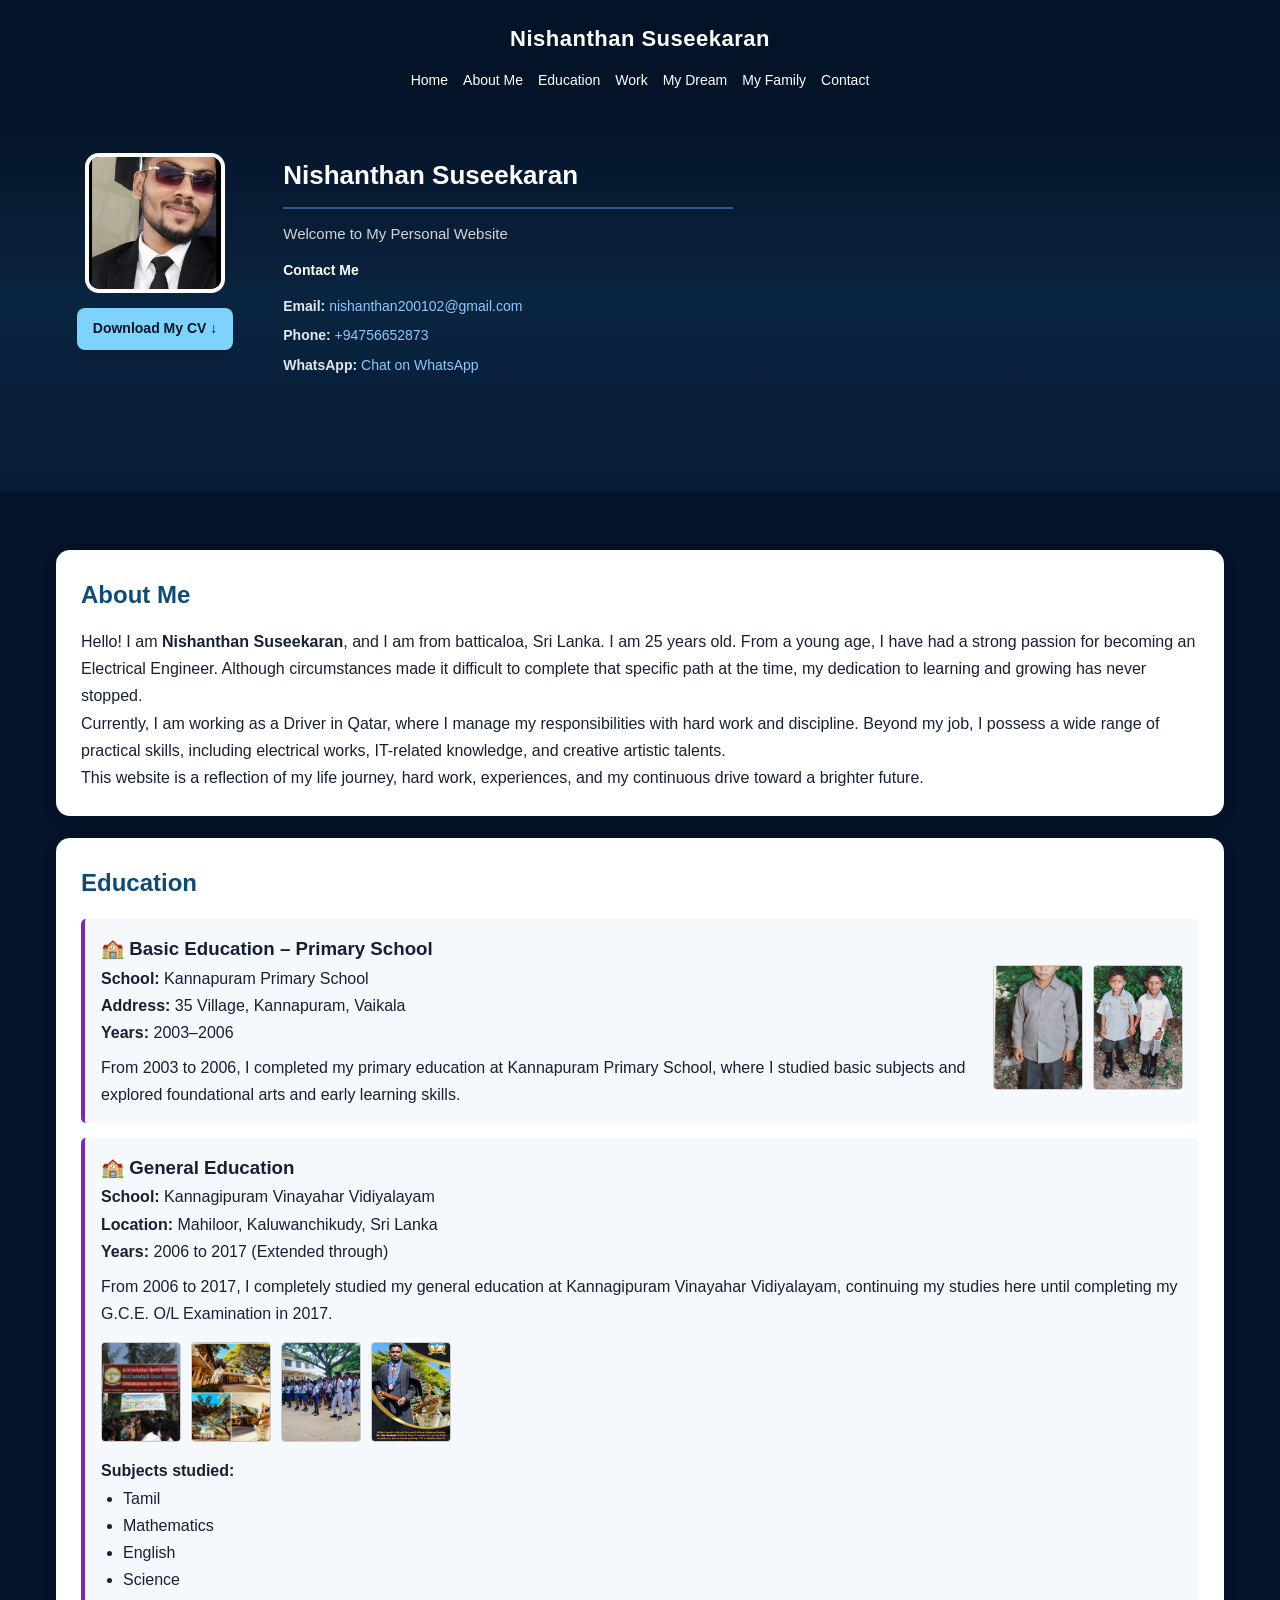
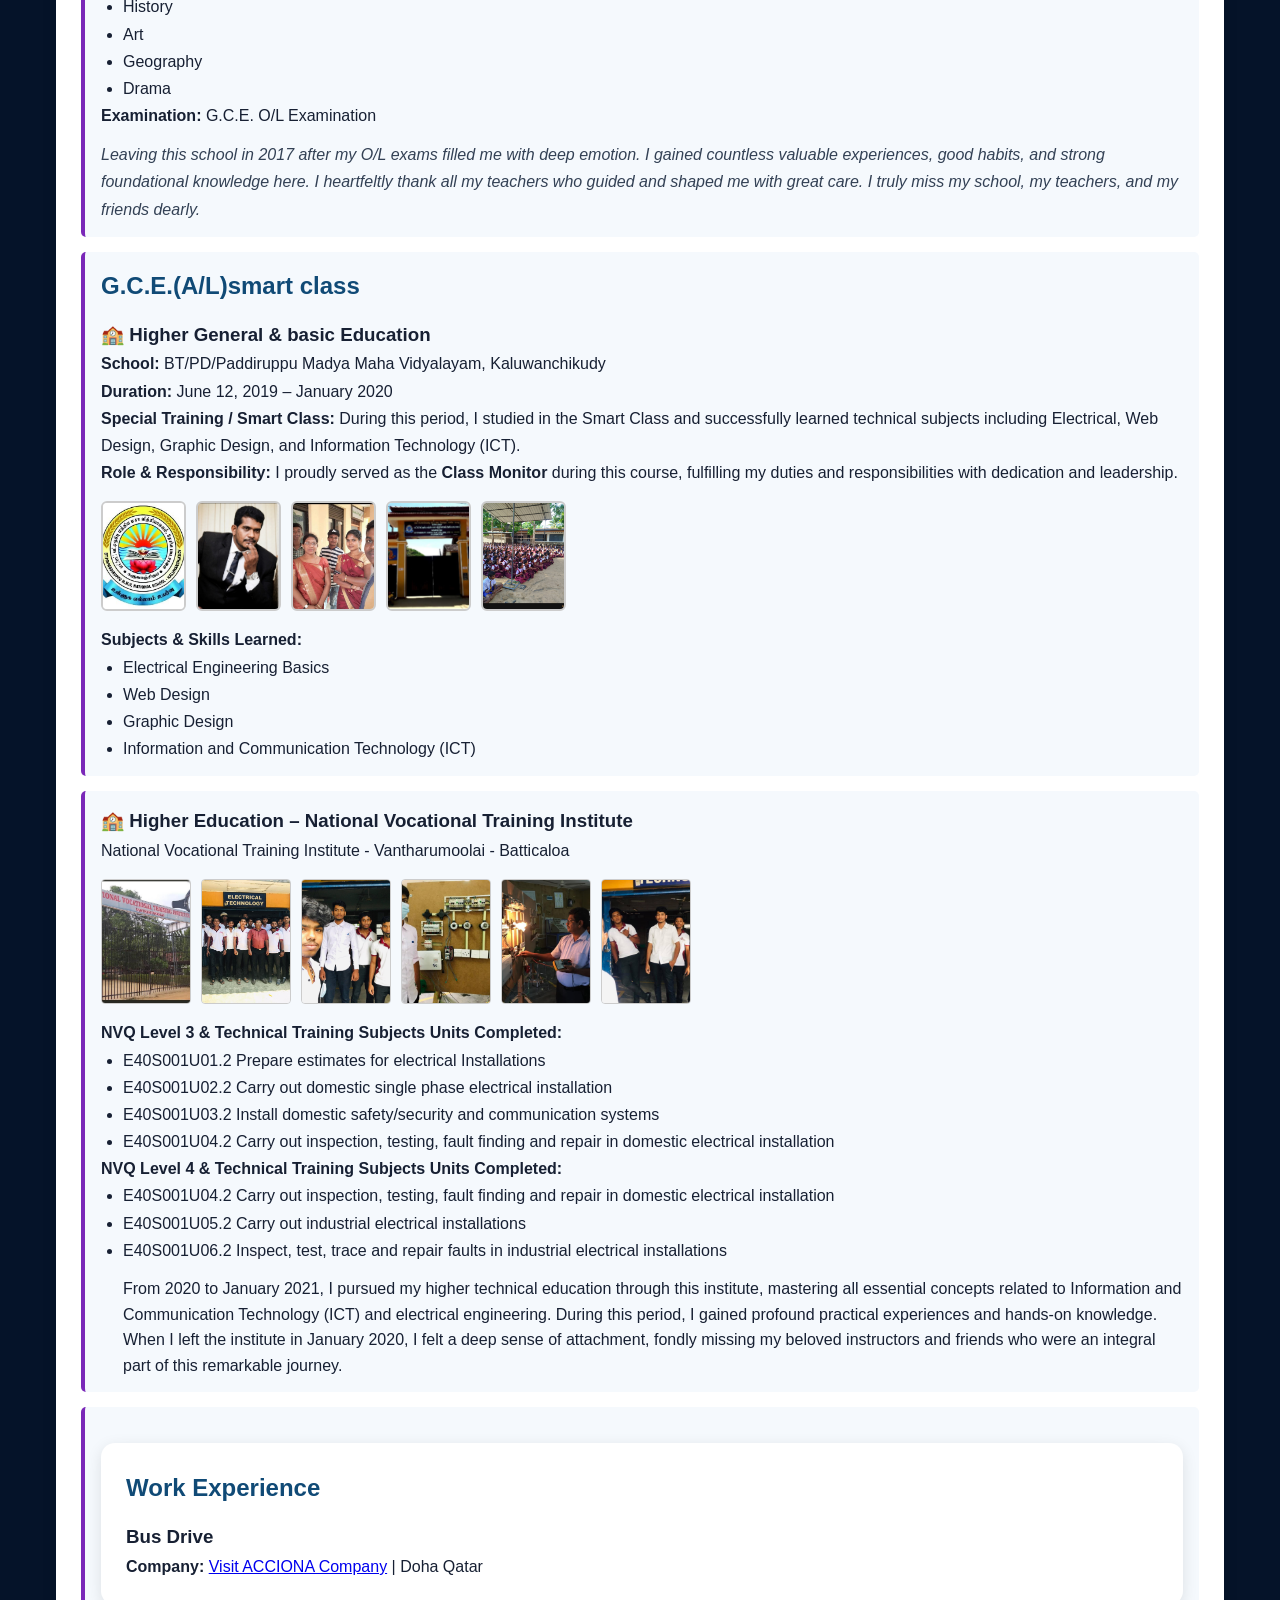
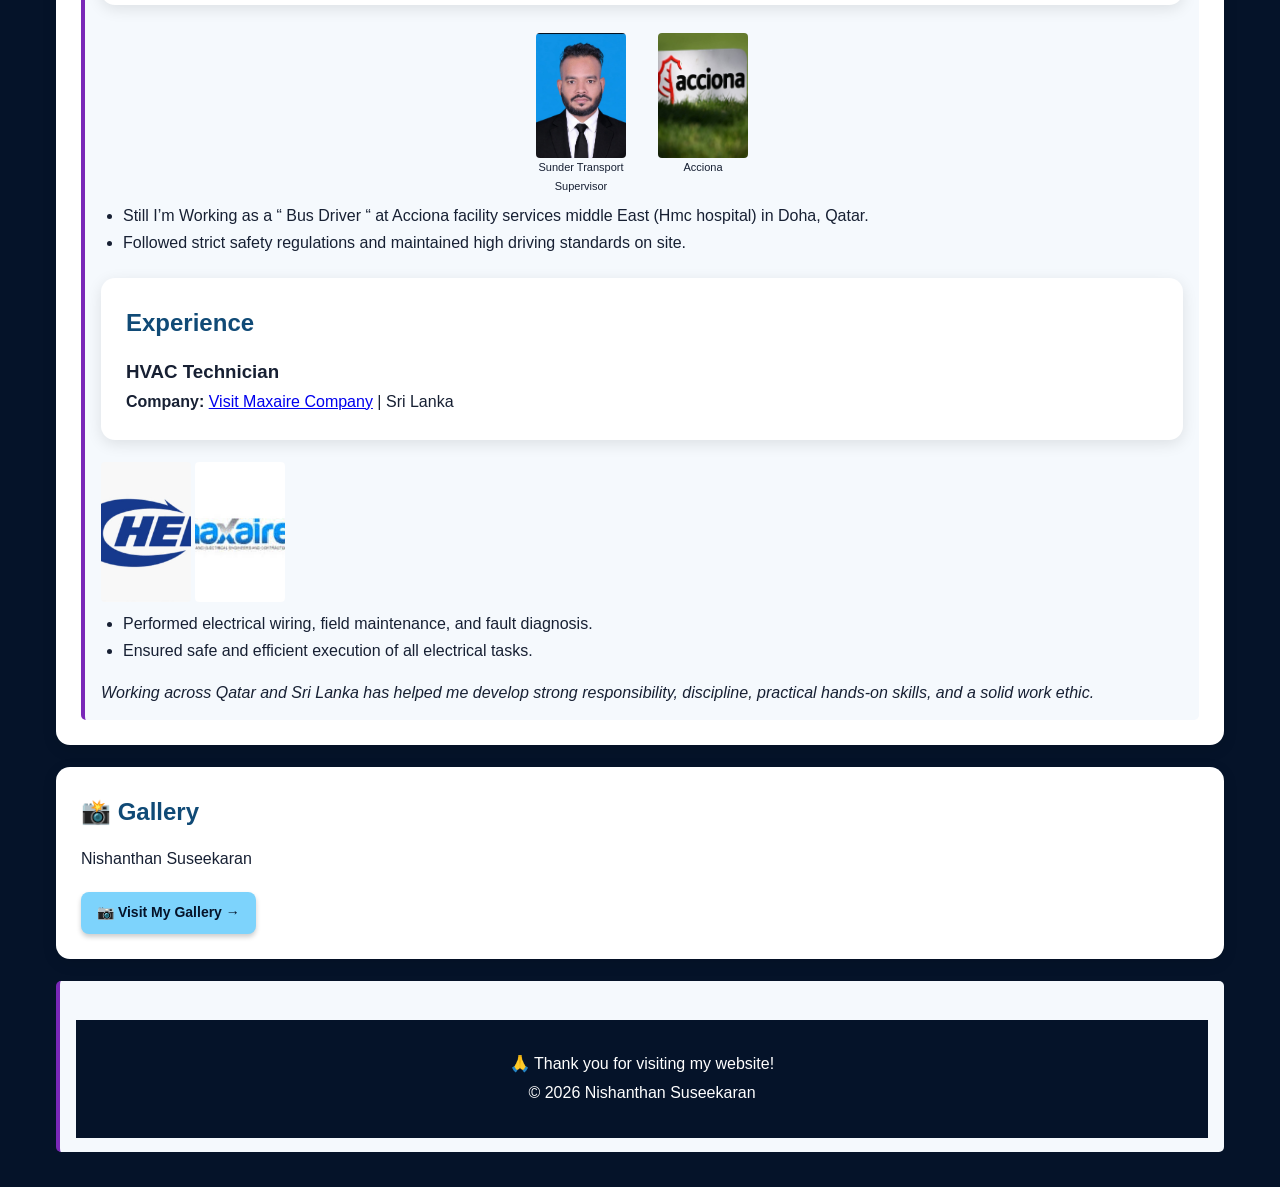
==== index.html @ a1d02b63 "Adjust image height for company photos Updated image dimensions for company photos." ====
<html lang="en">
<head>
<meta name="viewport" content="width=device-width, initial-scale=1.0">
<title>Nishanthan Suseekaran | Personal Website</title>
<meta name="description" content="Nishanthan Suseekaran's personal profile, education, work experience, family and life journey.">

<style>
*{margin:0;padding:0;box-sizing:border-box}
html{scroll-behavior:smooth}
body{font-family:Arial,sans-serif;background:#051329;color:#ffffff;line-height:1.7}

/* Header & Navigation */
header{background:#051329;color:white;padding:20px 5%;text-align:center}
.logo{font-size:22px;font-weight:bold;margin-bottom:12px;letter-spacing:0.5px}
nav{display:flex;flex-wrap:wrap;gap:15px;justify-content:center;margin-top:5px}
nav a{color:white;text-decoration:none;font-size:14px;font-weight:500}
nav a:hover{color:#8ddfff}

/* Hero Section with Dark Blue Gradient */
.hero{
  position:relative;
  background:linear-gradient(180deg, #051329 0%, #0a2540 50%, #071b35 100%);
  color:white;
  padding:40px 6%;
  display:flex;
  align-items:flex-start;
  gap:35px;
  flex-wrap:wrap;
  min-height:380px;
}

/* Left Side: Profile Photo with CV Button directly below it */
.hero-left-column {
  display: flex;
  flex-direction: column;
  align-items: center;
  gap: 15px;
  flex-shrink: 0;
}

.profile{
  width: 140px;
  height: 140px;
  object-fit:cover;
  object-position:center;
  border-radius:14px;
  border:4px solid white;
  background:#dceeff;
}

.button{
  display:inline-block;
  background:#7dd3fc;
  color:#051329;
  text-decoration:none;
  padding:9px 16px;
  border-radius:8px;
  font-weight:bold;
  font-size: 14px;
  box-shadow: 0 3px 5px rgba(0,0,0,0.2);
  text-align: center;
  width: 100%;
}
.button:hover {
  background:#38bdf8;
}

/* Right Side Content Area shifted more to the right */
.hero-right-content {
  flex: 1;
  min-width: 280px;
  display: flex;
  flex-direction: column;
  gap: 8px;
  padding-left: 15px;
}

.hero-right-content h2{
  font-size:clamp(20px, 3.2vw, 26px);
  font-weight: bold;
  color: #ffffff;
  margin-bottom: 2px;
}

.name-line {
  width: 100%;
  max-width: 450px;
  height: 2px;
  background-color: #31588c;
  margin-bottom: 4px;
}

.welcome-text {
  font-size: 15px;
  color: #d1d5db;
  margin-bottom: 2px;
}

.contact-section-title {
  font-size: 14px;
  font-weight: bold;
  color: #ffffff;
  margin-top: 2px;
  margin-bottom: 4px;
}

/* Contact Details */
.contact-mini{
  font-size: 14px;
  display: flex;
  flex-direction: column;
  gap: 6px;
  overflow-wrap: anywhere;
  color: #e2e8f0;
}

.contact-mini a{
  color: #93c5fd;
  text-decoration: none;
}
.contact-mini a:hover {
  text-decoration: underline;
}

/* Main Content & Sections */
main{max-width:1200px;margin:auto;padding:35px 16px}
section{background:#ffffff;color:#172033;padding:25px;margin:22px 0;border-radius:14px;box-shadow:0 4px 15px rgba(0,0,0,.1);scroll-margin-top:20px}
section h2{color:#104a76;margin-bottom:12px;font-size:24px}
.card{border-left:4px solid #7a28b8;padding:14px 16px;margin-top:15px;background:#f5f9fd;border-radius:5px}
.lovestory-link,.family-link{color:#075b91;font-weight:bold;overflow-wrap:anywhere}
ul{padding-left:22px}
footer{text-align:center;background:#051329;color:white;padding:30px 15px;margin-top:25px;line-height:1.8}

/* Mobile Responsive Adjustments */
@media(max-width:768px){
  header{padding:15px}
  nav{gap:10px;font-size:13px}
  .hero{
    padding:25px 15px;
    flex-direction: column;
    align-items: center;
    text-align: center;
  }
  .hero-right-content {
    padding-left: 0;
    width: 100%;
    align-items: center;
  }
  .name-line {
    max-width: 100%;
  }
}
</style>
</head>

<body>

<header>
  <div class="logo">Nishanthan Suseekaran</div>
  <nav>
    <a href="#home">Home</a>
    <a href="#about">About Me</a>
    <a href="#education">Education</a>
    <a href="#work">Work</a>
    <a href="#lovestory">My Dream</a>
    <a href="#family">My Family</a>
    <a href="#contact">Contact</a>
  </nav>
</header>

<div class="hero" id="home">

  <!-- Left Side: Profile Photo with Download CV Button right below it -->
  <div class="hero-left-column">
    <img class="profile"
         src="IMG-20261016-WA0009.jpg"
         alt="Nishanthan Suseekaran profile photo"
         onerror="this.alt='Profile photo file not found'">
    <a class="button" href="CV_Nishan.pdf" download>Download My CV ↓</a>
  </div>

  <!-- Right Side: Name, Line, Welcome, and Contact Details shifted right -->
  <div class="hero-right-content">
    <h2>Nishanthan Suseekaran</h2>
    <div class="name-line"></div>
    <div class="welcome-text">Welcome to My Personal Website</div>
    <div class="contact-section-title">Contact Me</div>

    <div class="contact-mini">
      <div><strong>Email:</strong> <a href="mailto:nishanthan200102@gmail.com">nishanthan200102@gmail.com</a></div>
      <div><strong>Phone:</strong> <a href="tel:+94756652873">+94756652873</a></div>
      <div><strong>WhatsApp:</strong> <a href="https://wa.me/+94756652873" target="_blank">Chat on WhatsApp</a></div>
    </div>
  </div>
</div>

<main>
<section id="about">
  <h2>About Me</h2>
  <p>Hello! I am <strong>Nishanthan Suseekaran</strong>, and I am from batticaloa, Sri Lanka. I am 25 years old. From a young age, I have had a strong passion for becoming an Electrical Engineer. Although circumstances made it difficult to complete that specific path at the time, my dedication to learning and growing has never stopped.</p>
  <p>Currently, I am working as a Driver in Qatar, where I manage my responsibilities with hard work and discipline. Beyond my job, I possess a wide range of practical skills, including electrical works, IT-related knowledge, and creative artistic talents.</p>
  <p>This website is a reflection of my life journey, hard work, experiences, and my continuous drive toward a brighter future.</p>
</section>

<section id="education">
  <h2>Education</h2>
  <div class="card">
    <h3>🏫 Basic Education – Primary School</h3>
    
    <div style="display: flex; align-items: flex-start; justify-content: space-between; gap: 20px; flex-wrap: wrap;">
      <!-- School Details -->
      <div style="flex: 1; min-width: 220px;">
        <p><strong>School:</strong> Kannapuram Primary School</p>
        <p><strong>Address:</strong> 35 Village, Kannapuram, Vaikala</p>
        <p><strong>Years:</strong> 2003–2006</p>
        <p style="margin-top: 8px;">From 2003 to 2006, I completed my primary education at Kannapuram Primary School, where I studied basic subjects and explored foundational arts and early learning skills.</p>
      </div>
      
      <!-- A4 Size / Portrait Photos Section (2 Photos) -->
      <div style="display: flex; gap: 10px; flex-shrink: 0; align-items: center;">
        <img src="IMG-20261017-WA0009.jpg" alt="Primary School Document/Photo 1" onclick="openModal(this.src)" style="width: 90px; height: 125px; object-fit: cover; border-radius: 4px; border: 1px solid #ccc; cursor: pointer;" onerror="this.style.display='none'">
        <img src="IMG-20261017-WA0010.jpg" alt="Primary School Document/Photo 2" onclick="openModal(this.src)" style="width: 90px; height: 125px; object-fit: cover; border-radius: 4px; border: 1px solid #ccc; cursor: pointer;" onerror="this.style.display='none'">
      </div>
    </div>
  </div>
 

  <div class="card">
    <h3>🏫 General Education</h3>
    <p><strong>School:</strong> Kannagipuram Vinayahar Vidiyalayam</p>
    <p><strong>Location:</strong> Mahiloor, Kaluwanchikudy, Sri Lanka</p>
    <p><strong>Years:</strong> 2006 to 2017 (Extended through)</p>
    <p style="margin-top: 8px;">From 2006 to 2017, I completely studied my general education at Kannagipuram Vinayahar Vidiyalayam, continuing my studies here until completing my G.C.E. O/L Examination in 2017.</p>

    <div style="display: flex; gap: 10px; margin: 15px 0; justify-content: start; flex-wrap: wrap;">
      <img src="IMG-20261017-WA0011.jpg" alt="Photo 1" onclick="openModal(this.src)" style="width: 80px; height: 100px; object-fit: cover; border-radius: 4px; border: 1px solid #ccc; cursor: pointer;" onerror="this.style.display='none'">
      <img src="IMG_20261017_235356.jpg" alt="Photo 2" onclick="openModal(this.src)" style="width: 80px; height: 100px; object-fit: cover; border-radius: 4px; border: 1px solid #ccc; cursor: pointer;" onerror="this.style.display='none'">
      <img src="IMG-20261017-WA0014.jpg" alt="Photo 3" onclick="openModal(this.src)" style="width: 80px; height: 100px; object-fit: cover; border-radius: 4px; border: 1px solid #ccc; cursor: pointer;" onerror="this.style.display='none'">
      <img src="IMG-20261017-WA0016.jpg" alt="Photo 4" onclick="openModal(this.src)" style="width: 80px; height: 100px; object-fit: cover; border-radius: 4px; border: 1px solid #ccc; cursor: pointer;" onerror="this.style.display='none'">
    </div>

    <div id="imgModal" onclick="closeModal()" style="display: none; position: fixed; z-index: 9999; top: 0; left: 0; width: 100%; height: 100%; background-color: rgba(0,0,0,0.8); justify-content: center; align-items: center; cursor: pointer;">
      <img id="modalImage" style="max-width: 90%; max-height: 90%; border-radius: 8px;">
    </div>

    <script>
    function openModal(src) {
        document.getElementById('modalImage').src = src;
        document.getElementById('imgModal').style.display = 'flex';
    }
    function closeModal() {
        document.getElementById('imgModal').style.display = 'none';
    }
    </script>

    <p><strong>Subjects studied:</strong></p>
    <ul>
      <li>Tamil</li>
      <li>Mathematics</li>
      <li>English</li>
      <li>Science</li>
      <li>History</li>
      <li>Art</li>
      <li>Geography</li>
      <li>Drama</li>
    </ul>
    <p><strong>Examination:</strong> G.C.E. O/L Examination</p>

    <p style="margin-top: 12px; font-style: italic; color: #334155;">
      Leaving this school in 2017 after my O/L exams filled me with deep emotion. I gained countless valuable experiences, good habits, and strong foundational knowledge here. I heartfeltly thank all my teachers who guided and shaped me with great care. I truly miss my school, my teachers, and my friends dearly.
    </p>
  </div>
</div>
  
 
    <div class="card">   
    <h2>G.C.E.(A/L)smart class </h4>
    <h3>🏫 Higher General & basic Education</h3>
    <p><strong> School:</strong> BT/PD/Paddiruppu Madya Maha Vidyalayam, Kaluwanchikudy</p>
    <p><strong>Duration:</strong> June 12, 2019 – January 2020</p>
    <p><strong>Special Training / Smart Class:</strong> During this period, I studied in the Smart Class and successfully learned technical subjects including Electrical, Web Design, Graphic Design, and Information Technology (ICT).</p>
    
    <!-- Class Monitor Role -->
    <p><strong>Role & Responsibility:</strong> I proudly served as the <strong>Class Monitor</strong> during this course, fulfilling my duties and responsibilities with dedication and leadership.</p>

    <!-- Passport Size Photos Section -->
    <div style="display: flex; gap: 10px; margin: 15px 0; justify-content: start; flex-wrap: wrap;">
      <img src="IMG-20261018-WA0000.jpg" alt="Passport Photo 1" onclick="openModal(this.src)" style="width: 85px; height: 110px; object-fit: cover; border-radius: 6px; border: 2px solid #ccc; cursor: pointer;" onerror="this.style.display='none'">
      <img src="IMG-20261018-WA0014.jpg" alt="Passport Photo 2" onclick="openModal(this.src)" style="width: 85px; height: 110px; object-fit: cover; border-radius: 6px; border: 2px solid #ccc; cursor: pointer;" onerror="this.style.display='none'">
      <img src="IMG-20261018-WA0013.jpg" alt="Passport Photo 3" onclick="openModal(this.src)" style="width: 85px; height: 110px; object-fit: cover; border-radius: 6px; border: 2px solid #ccc; cursor: pointer;" onerror="this.style.display='none'">
      <img src="IMG-20261018-WA0003.jpg" alt="Passport Photo 4" onclick="openModal(this.src)" style="width: 85px; height: 110px; object-fit: cover; border-radius: 6px; border: 2px solid #ccc; cursor: pointer;" onerror="this.style.display='none'">
      <img src="IMG-20261018-WA0015.jpg" alt="Passport Photo 5" onclick="openModal(this.src)" style="width: 85px; height: 110px; object-fit: cover; border-radius: 6px; border: 2px solid #ccc; cursor: pointer;" onerror="this.style.display='none'">
    </div>

    <p><strong>Subjects & Skills Learned:</strong></p>
    <ul>
      <li>Electrical Engineering Basics</li>
      <li>Web Design</li>
      <li>Graphic Design</li>
      <li>Information and Communication Technology (ICT)</li>
    </ul>
  </div>

    
  <div class="card">
    <h3>🏫 Higher Education – National Vocational Training Institute</h3>
    <p>National Vocational Training Institute - Vantharumoolai - Batticaloa</p>

    <!-- 5 to 6 A4 Size / Portrait Photos Section for Training Center -->
    <div style="display: flex; gap: 10px; margin: 15px 0; justify-content: start; flex-wrap: wrap;">
      <img src="IMG-20261018-WA0016.jpg" alt="Technical Training Photo 1" onclick="openModal(this.src)" style="width: 90px; height: 125px; object-fit: cover; border-radius: 4px; border: 1px solid #ccc; cursor: pointer;" onerror="this.style.display='none'">
      <img src="IMG-20261018-WA0002.jpg" alt="Technical Training Photo 2" onclick="openModal(this.src)" style="width: 90px; height: 125px; object-fit: cover; border-radius: 4px; border: 1px solid #ccc; cursor: pointer;" onerror="this.style.display='none'">
      <img src="IMG-20261018-WA0004.jpg" alt="Technical Training Photo 3" onclick="openModal(this.src)" style="width: 90px; height: 125px; object-fit: cover; border-radius: 4px; border: 1px solid #ccc; cursor: pointer;" onerror="this.style.display='none'">
      <img src="IMG-20261018-WA0012.jpg" alt="Technical Training Photo 4" onclick="openModal(this.src)" style="width: 90px; height: 125px; object-fit: cover; border-radius: 4px; border: 1px solid #ccc; cursor: pointer;" onerror="this.style.display='none'">
      <img src="IMG-20261018-WA0008.jpg" alt="Technical Training Photo 5" onclick="openModal(this.src)" style="width: 90px; height: 125px; object-fit: cover; border-radius: 4px; border: 1px solid #ccc; cursor: pointer;" onerror="this.style.display='none'">
      <img src="IMG-20261018-WA0005.jpg" alt="Technical Training Photo 6" onclick="openModal(this.src)" style="width: 90px; height: 125px; object-fit: cover; border-radius: 4px; border: 1px solid #ccc; cursor: pointer;" onerror="this.style.display='none'">
    </div>

    <p><strong>NVQ Level 3 & Technical Training Subjects Units Completed:</strong></p>
    <ul>
      <li>E40S001U01.2	 Prepare estimates for electrical Installations</li>
      <li>E40S001U02.2	 Carry out domestic single phase electrical installation</li>
      <li>E40S001U03.2	  Install domestic safety/security and communication systems</li>
      <li>E40S001U04.2	  Carry out inspection, testing, fault finding and repair in domestic electrical installation</li>
    </ul>
    
    <p><strong>NVQ Level 4 & Technical Training Subjects Units Completed:</strong></p>
    <ul>
      <li>E40S001U04.2	  Carry out inspection, testing, fault finding and repair in domestic electrical installation</li>
      <li>E40S001U05.2	 Carry out industrial electrical installations</li>
      <li>E40S001U06.2	 Inspect, test, trace and repair faults in industrial electrical installations</li>
        
    <p style="margin-top: 12px; line-height: 1.6;">
      From 2020 to January 2021, I pursued my higher technical education through this institute, mastering all essential concepts related to Information and Communication Technology (ICT) and electrical engineering. During this period, I gained profound practical experiences and hands-on knowledge. When I left the institute in January 2020, I felt a deep sense of attachment, fondly missing my beloved instructors and friends who were an integral part of this remarkable journey.
    </p>
  </div>
  
  <div class="card">
    <div class="job-item">
      <div class="job-header">
        <div>
          
     <section id="work">
    <h2>Work Experience</h2>
          <h3>Bus Drive</h3>
          <p class="company">
            <strong>Company:</strong> 
            <a href="acciona-details.html" target="_blank">Visit ACCIONA Company</a> 
            | <span class="location"> Doha Qatar</span>
          </p>
        </div>
        
         
<div class="company-photos">
 
<div class="company-photos"
     style="display:flex; flex-wrap:wrap; justify-content:center; gap:12px;">

  <div class="company-photo-card"
       style="width:110px; padding:6px; text-align:center;">

    <img src="IMG-20261018-WA0017.jpg"
         alt="Transport supervisor"
         style="width:90px; height:125px; object-fit:cover; border-radius:4px;">

    <div class="people-count"></div>
    <p style="font-size:11px;">  Sunder Transport Supervisor</p>
  </div>

  <div class="company-photo-card"
       style="width:110px; padding:6px; text-align:center;">

    <img src="IMG-20261018-WA0018.jpg"
         alt="Acciona"
         style="width:90px; height:125px; object-fit:cover; border-radius:4px;">

    <div class="people-count"></div>
    <p style="font-size:11px;">Acciona</p>
  </div>

</div>



      <ul>
        <li>Still I’m Working as a “ Bus Driver “ at Acciona facility services middle East (Hmc hospital) in Doha, Qatar.</li>            
        <li>Followed strict safety regulations and maintained high driving standards on site.</li>
      </ul>
    </div>


    <div class="job-item">
      <div class="job-header">
        <div>
          
          <section id="work">
         <h2>Experience</h2>
          <h3>HVAC Technician</h3>
          <p class="company">
            <strong>Company:</strong> 
            <a href="Maxaire-details.html" target="_blank">Visit Maxaire Company</a> 
            | <span class="location">Sri Lanka</span>
          </p>
        </div>
        
        <div class="company-photos">
          <div class="photo-card">
          <img src="images (1).jpeg" style="width: 90px; height: 140px; object-fit: cover; border-radius: 4px;">
          <img src="images.jpeg" alt="Maxaire" style="width: 90px; height: 140px; object-fit: cover; border-radius: 4px;">
        </div>
      </div>

      <ul>
        <li>Performed electrical wiring, field maintenance, and fault diagnosis.</li>
        <li>Ensured safe and efficient execution of all electrical tasks.</li>
      </ul>
    </div>

    <div class="summary-box" style="margin-top: 15px;">
      <p><em>Working across Qatar and Sri Lanka has helped me develop strong responsibility, discipline, practical hands-on skills, and a solid work ethic.</em></p>
    </div>
  </div>
     </section>
  

     <!-- My Personal Gallery -->
<section id="gallery">
  <h2>📸 Gallery</h2>

  <p>
    Nishanthan Suseekaran 
  </p>

  <div style="margin-top:20px;">
    <a class="button"
       href="gallery.html"
       style="display:inline-block;width:auto;">
      📷 Visit    
     My Gallery →
    </a>
  </div>
</section>
      

  <div class="card">
  <footer id="contact">
  <p>🙏 Thank you for visiting my website!</p>
  <p>© 2026 Nishanthan Suseekaran</>
</footer>

</body>
</html>
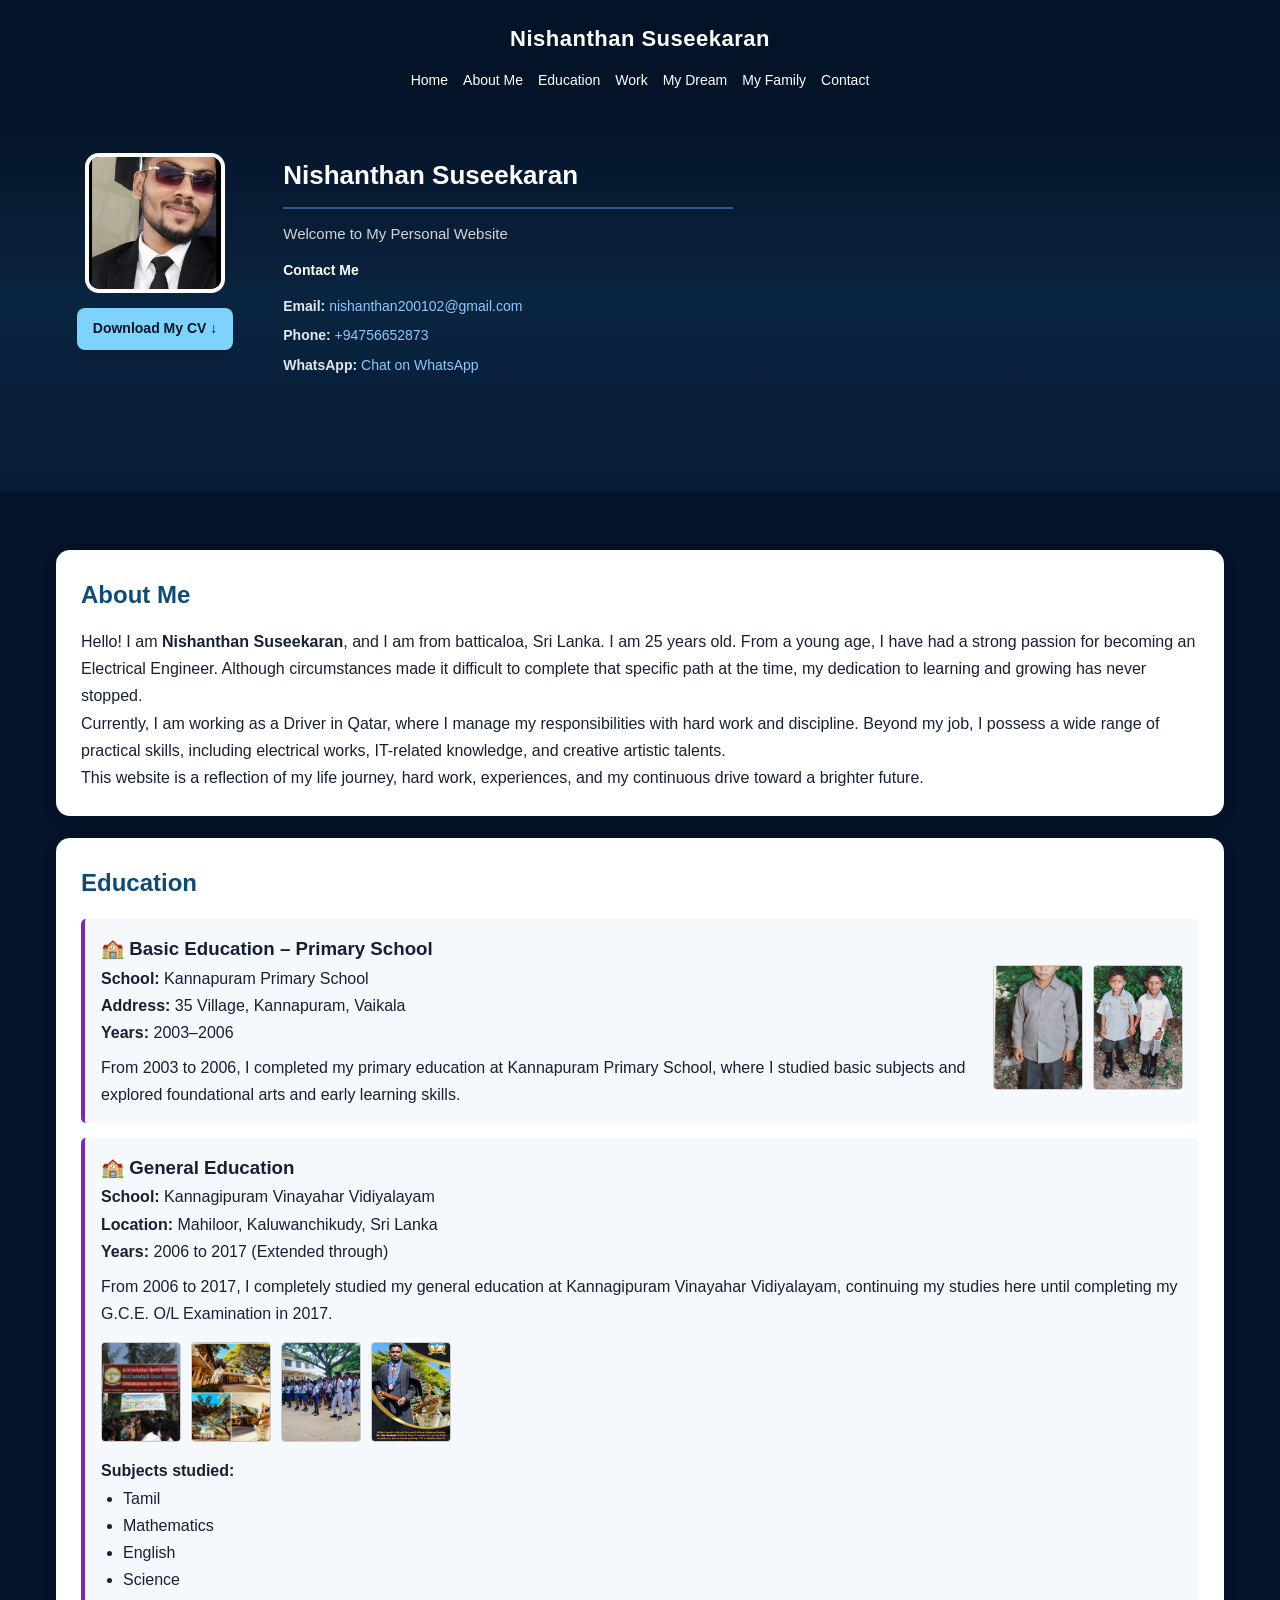
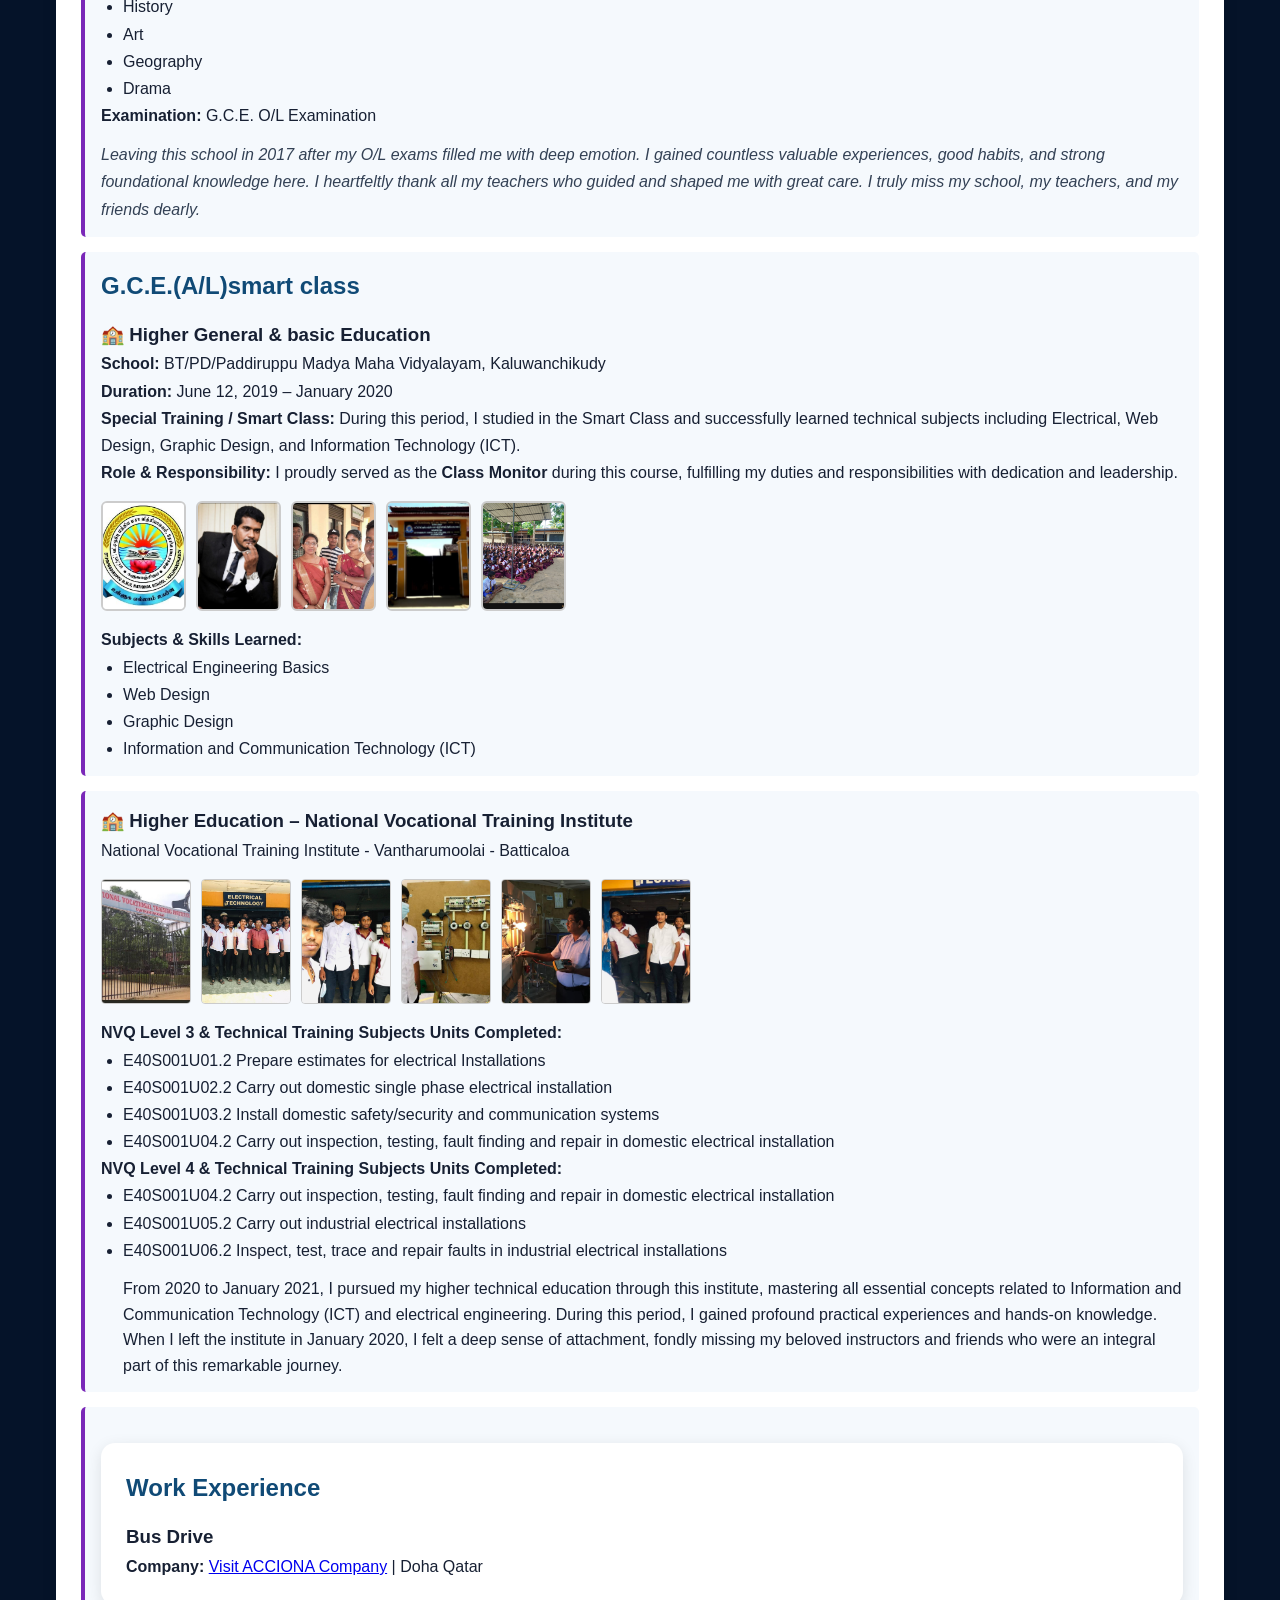
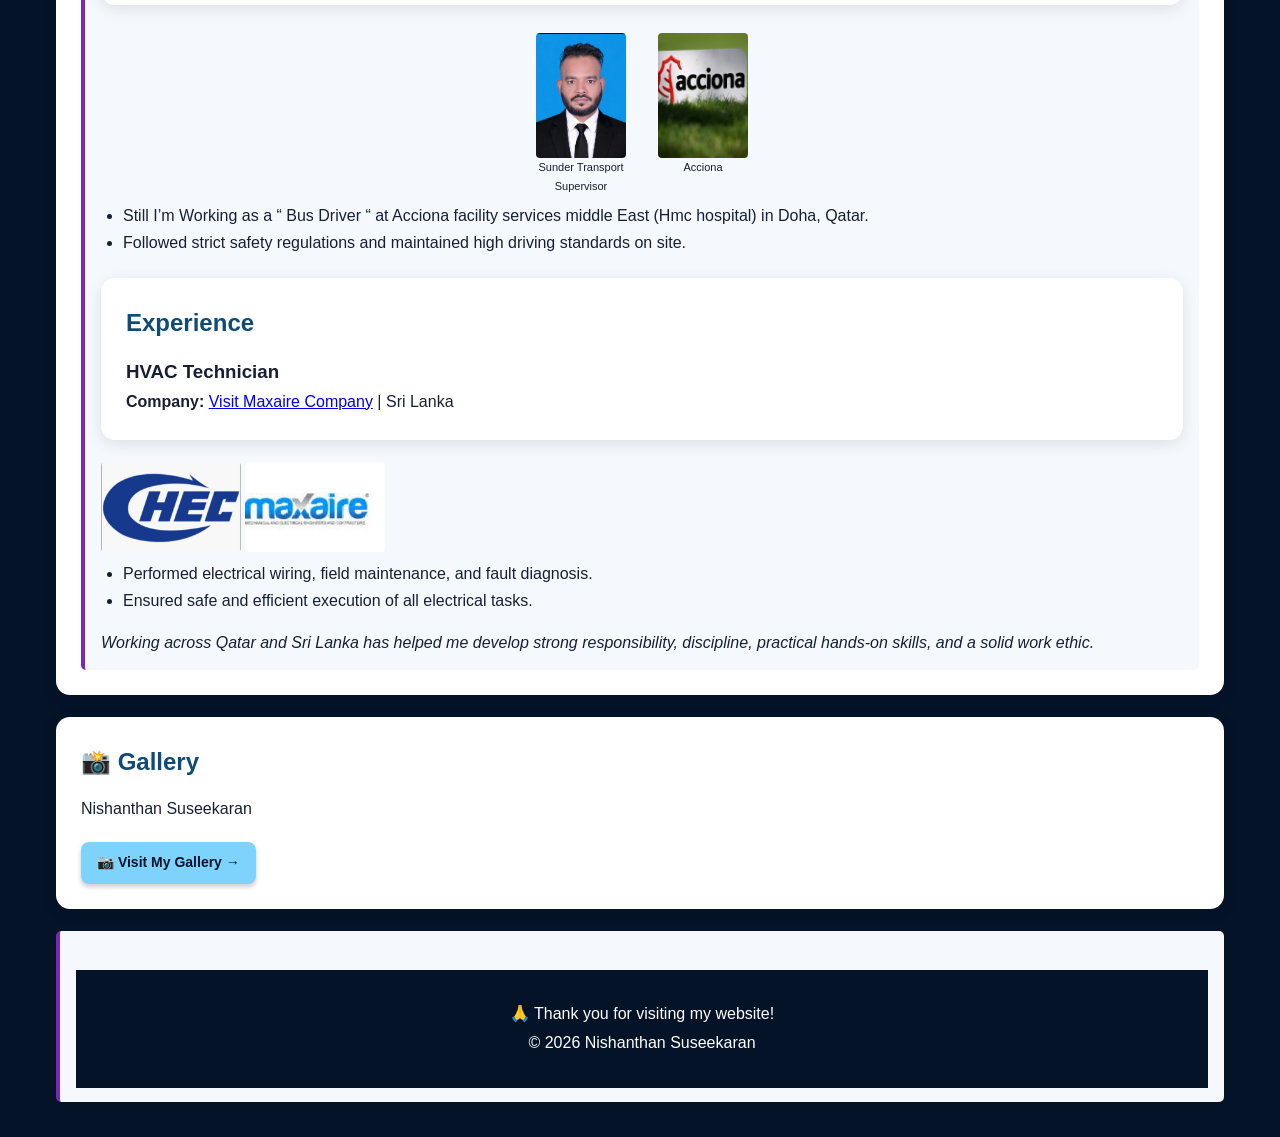
==== commit c5950033: "Update index.html" ====
--- a/index.html
+++ b/index.html
@@ -405,8 +405,8 @@
         
         <div class="company-photos">
           <div class="photo-card">
-          <img src="images (1).jpeg" style="width: 90px; height: 140px; object-fit: cover; border-radius: 4px;">
-          <img src="images.jpeg" alt="Maxaire" style="width: 90px; height: 140px; object-fit: cover; border-radius: 4px;">
+          <img src="images (1).jpeg" style="width: 140px; height: 90px; object-fit: cover; border-radius: 4px;">
+          <img src="images.jpeg" alt="Maxaire" style="width: 140px; height: 90px; object-fit: cover; border-radius: 4px;">
         </div>
       </div>
 
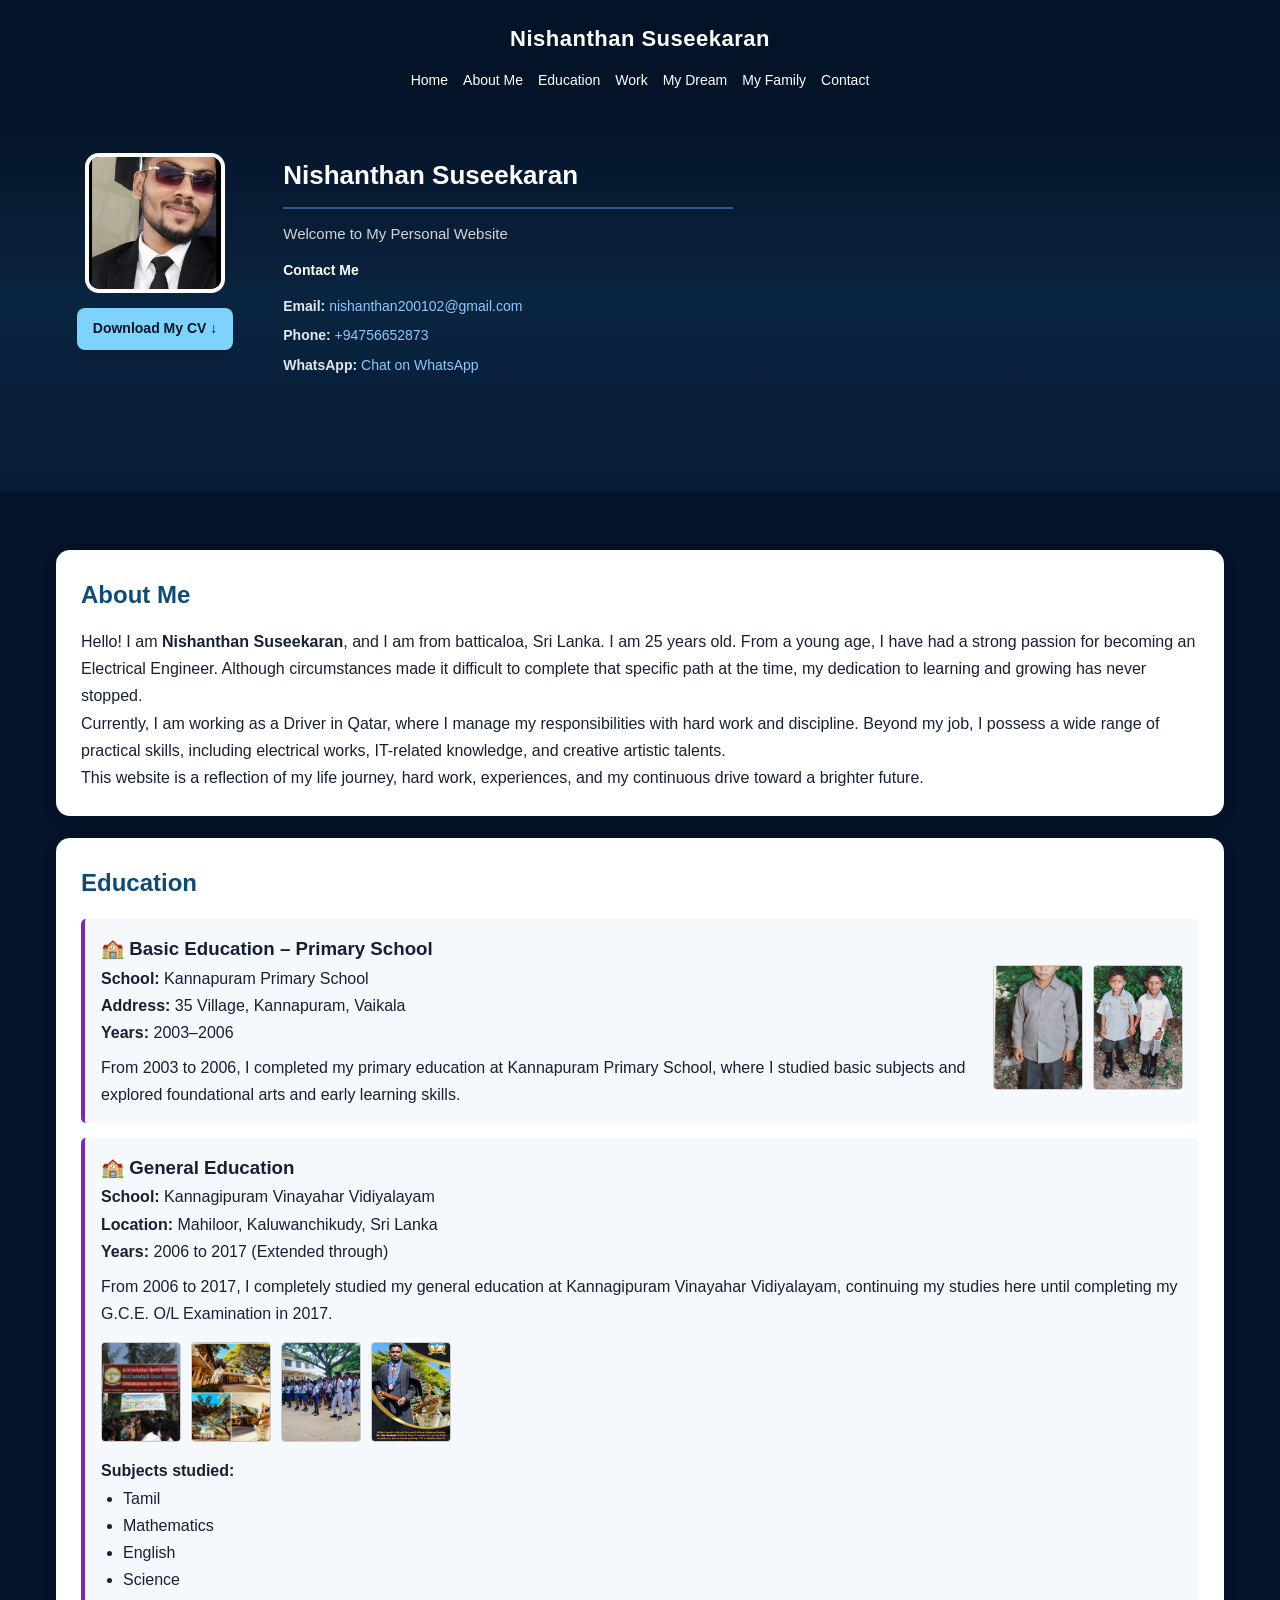
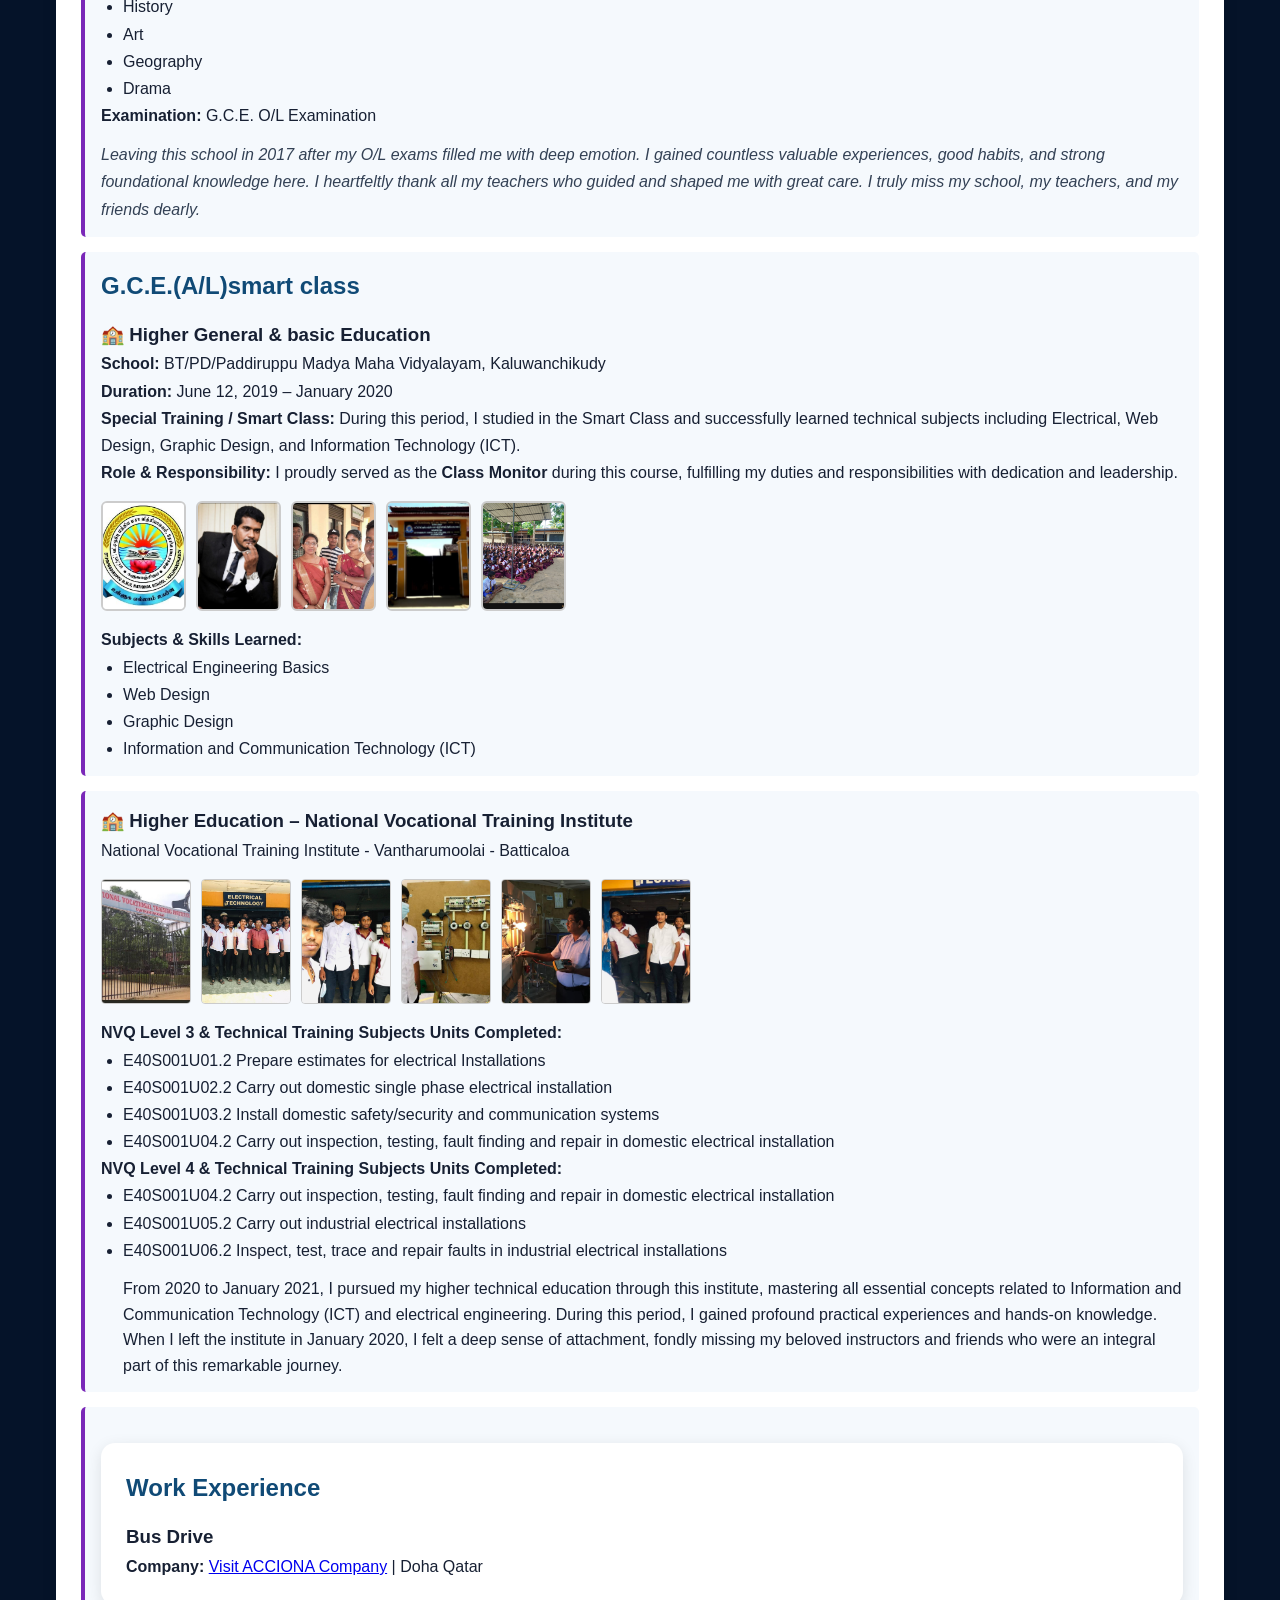
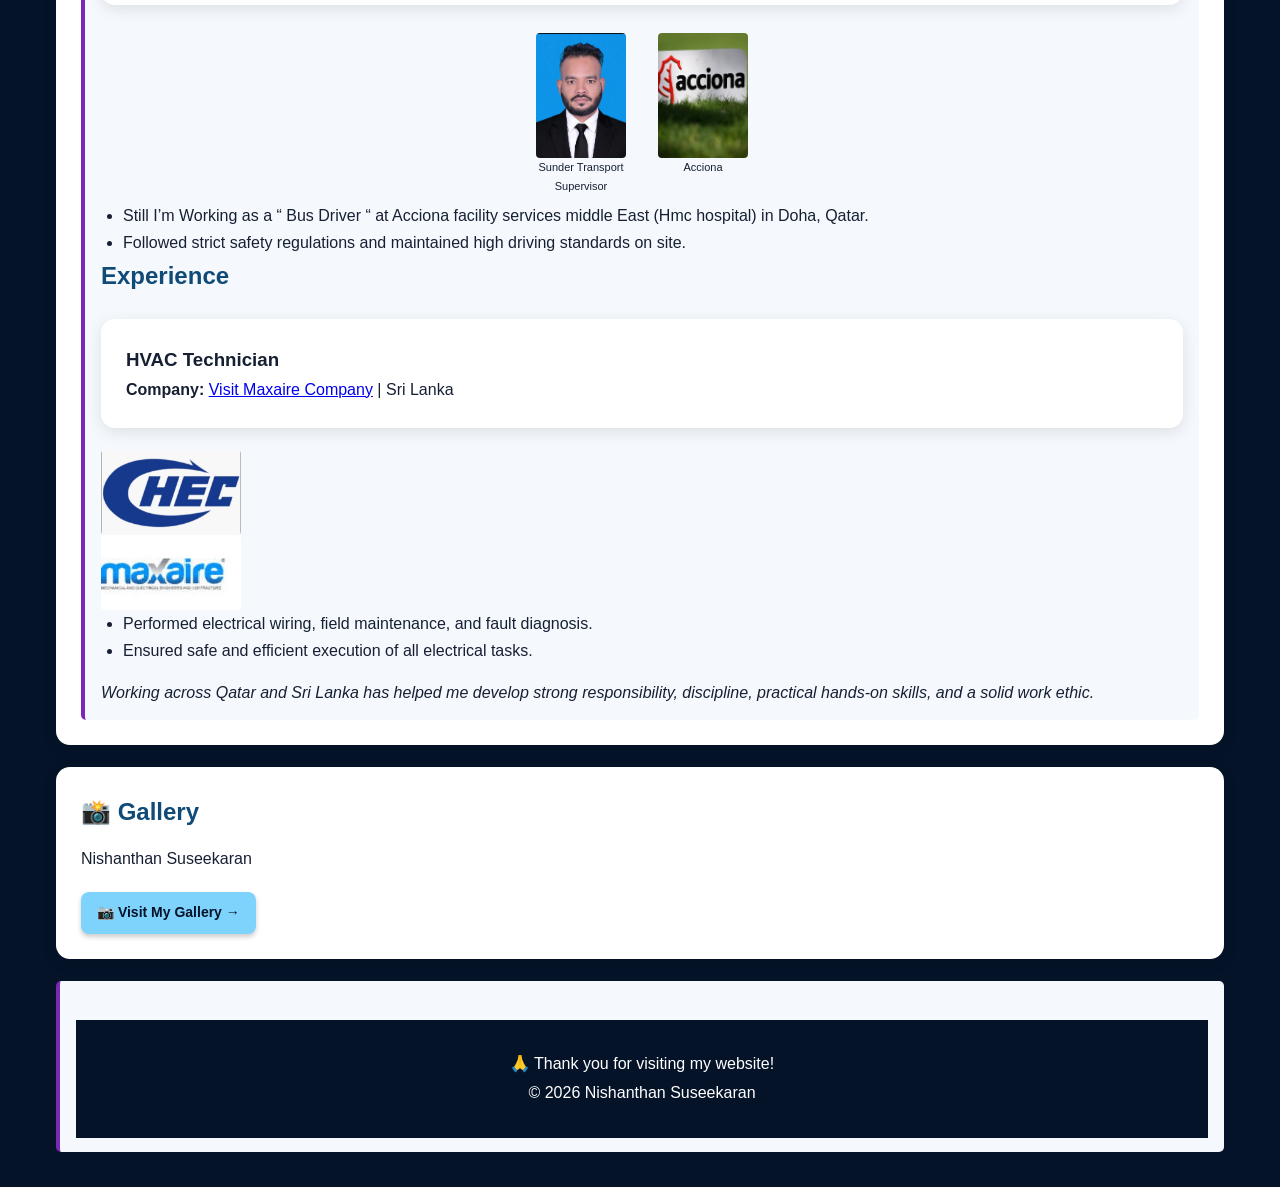
==== commit f648457b: "Update image dimensions in job item section Adjusted image dimensions for better layout." ====
--- a/index.html
+++ b/index.html
@@ -392,9 +392,9 @@
     <div class="job-item">
       <div class="job-header">
         <div>
-          
+
+          <h2>Experience</h2>
           <section id="work">
-         <h2>Experience</h2>
           <h3>HVAC Technician</h3>
           <p class="company">
             <strong>Company:</strong> 
@@ -405,8 +405,9 @@
         
         <div class="company-photos">
           <div class="photo-card">
-          <img src="images (1).jpeg" style="width: 140px; height: 90px; object-fit: cover; border-radius: 4px;">
-          <img src="images.jpeg" alt="Maxaire" style="width: 140px; height: 90px; object-fit: cover; border-radius: 4px;">
+          <img src="images (1).jpeg" style="width: 140px; height: 85px; object-fit: cover; border-radius: 4px;">
+          </div>
+          <img src="images.jpeg" alt="Maxaire" style="width: 140px; height: 75px; object-fit: cover; border-radius: 4px;">
         </div>
       </div>
 
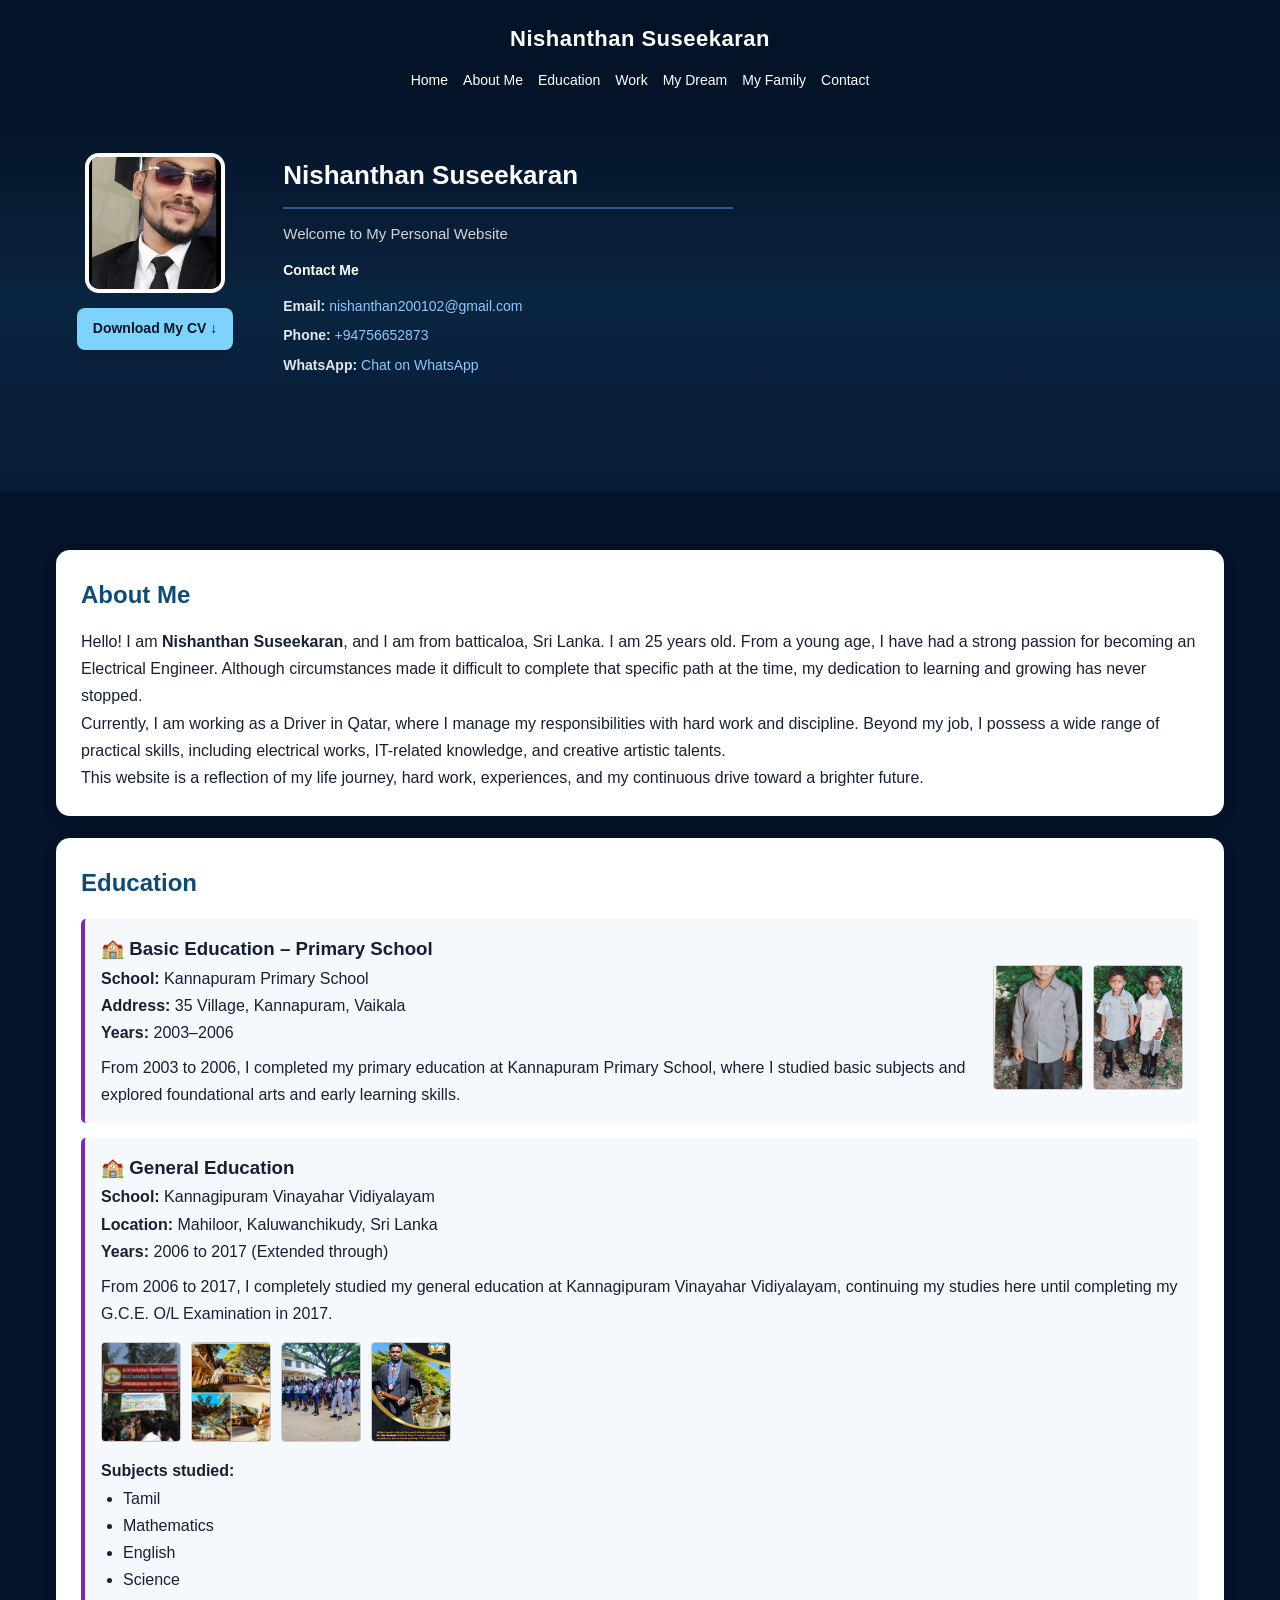
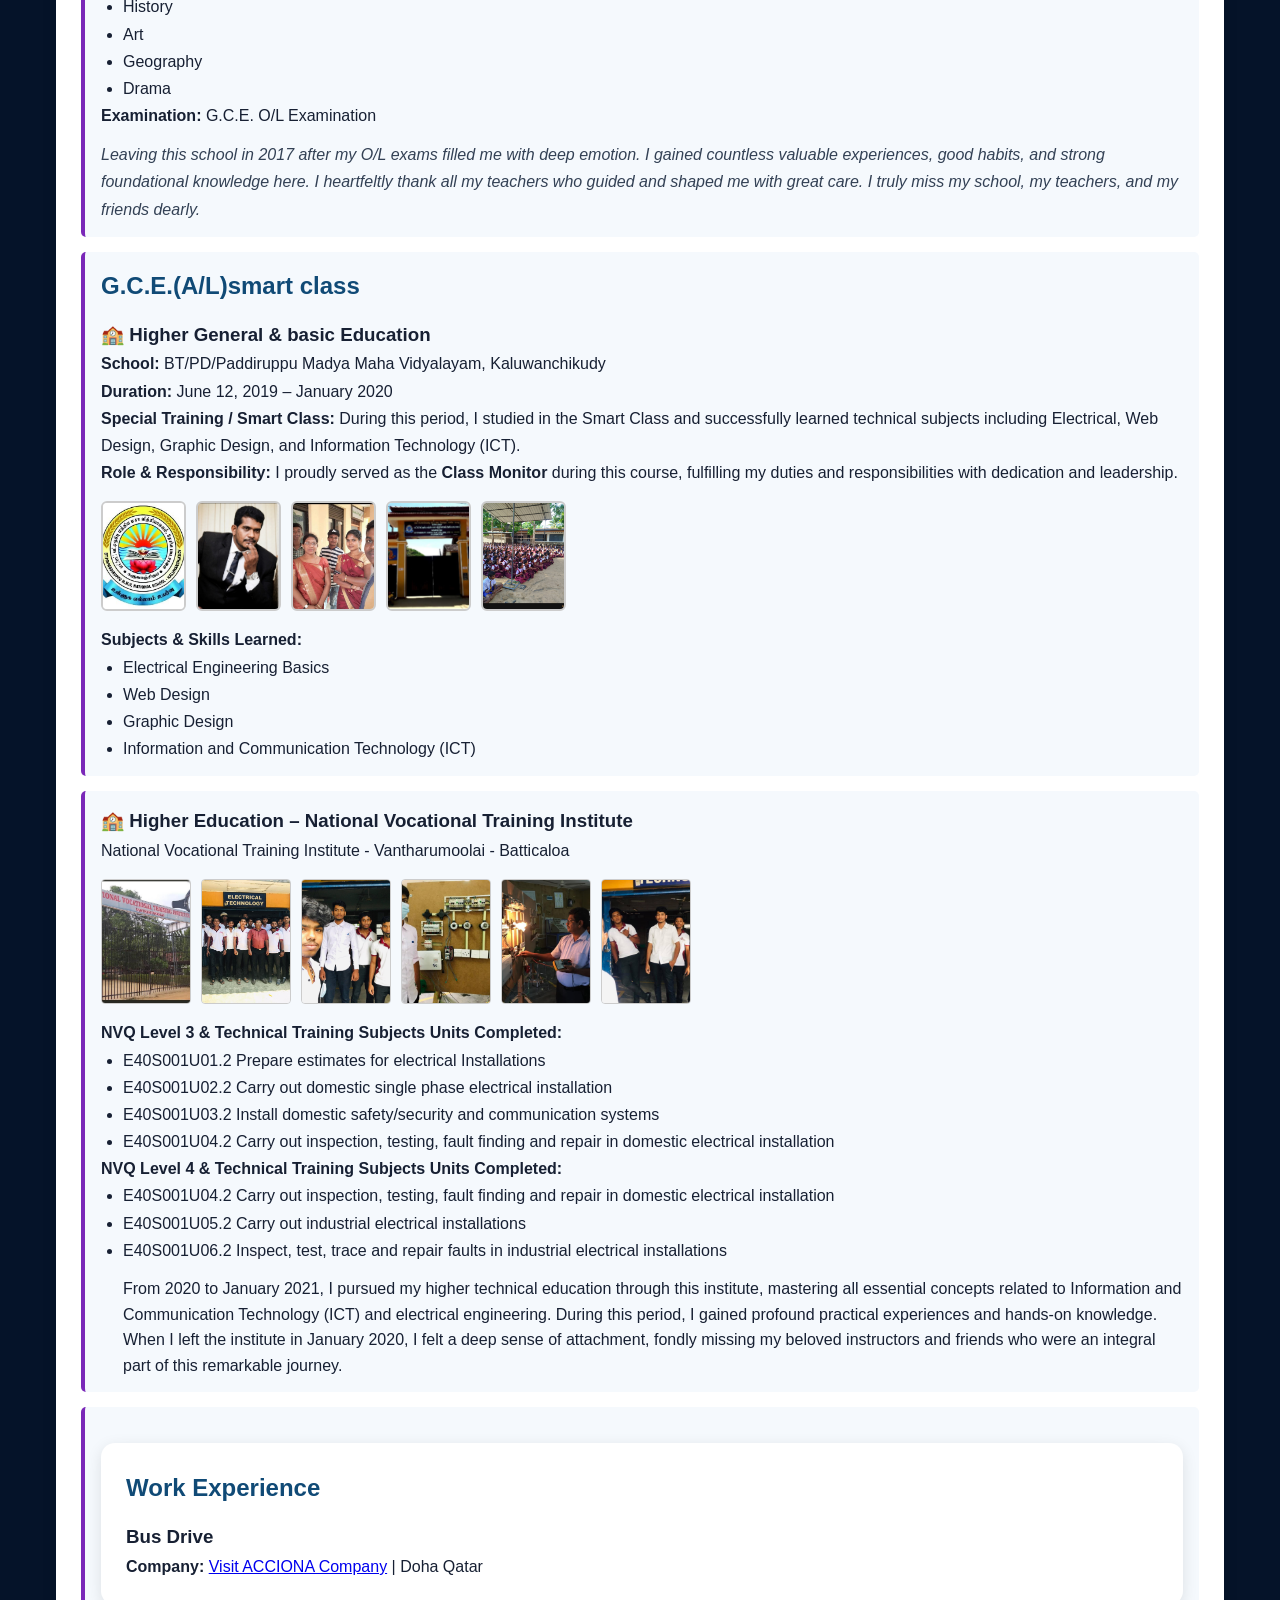
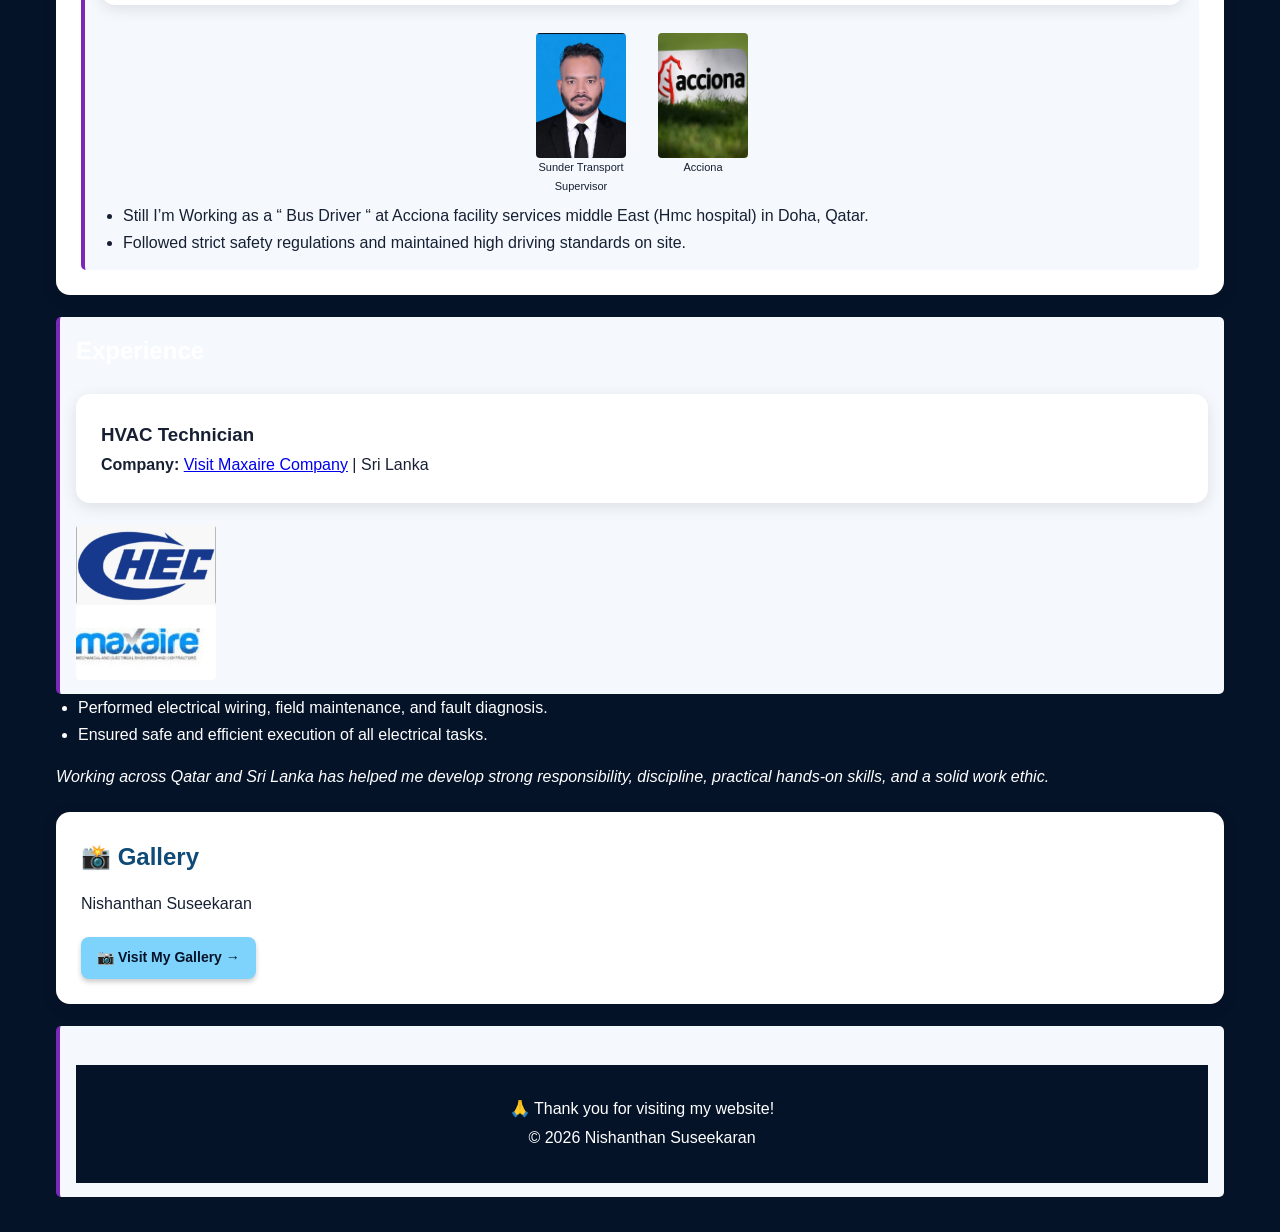
==== commit 14341b36: "Update image height in index.html Adjusted image height for better layout consistency." ====
--- a/index.html
+++ b/index.html
@@ -381,18 +381,16 @@
 </div>
 
 
-
       <ul>
         <li>Still I’m Working as a “ Bus Driver “ at Acciona facility services middle East (Hmc hospital) in Doha, Qatar.</li>            
         <li>Followed strict safety regulations and maintained high driving standards on site.</li>
       </ul>
     </div>
-
-
+      </section>
+    
+
+   <div class="card">
     <div class="job-item">
-      <div class="job-header">
-        <div>
-
           <h2>Experience</h2>
           <section id="work">
           <h3>HVAC Technician</h3>
@@ -405,7 +403,7 @@
         
         <div class="company-photos">
           <div class="photo-card">
-          <img src="images (1).jpeg" style="width: 140px; height: 85px; object-fit: cover; border-radius: 4px;">
+          <img src="images (1).jpeg" style="width: 140px; height: 80px; object-fit: cover; border-radius: 4px;">
           </div>
           <img src="images.jpeg" alt="Maxaire" style="width: 140px; height: 75px; object-fit: cover; border-radius: 4px;">
         </div>
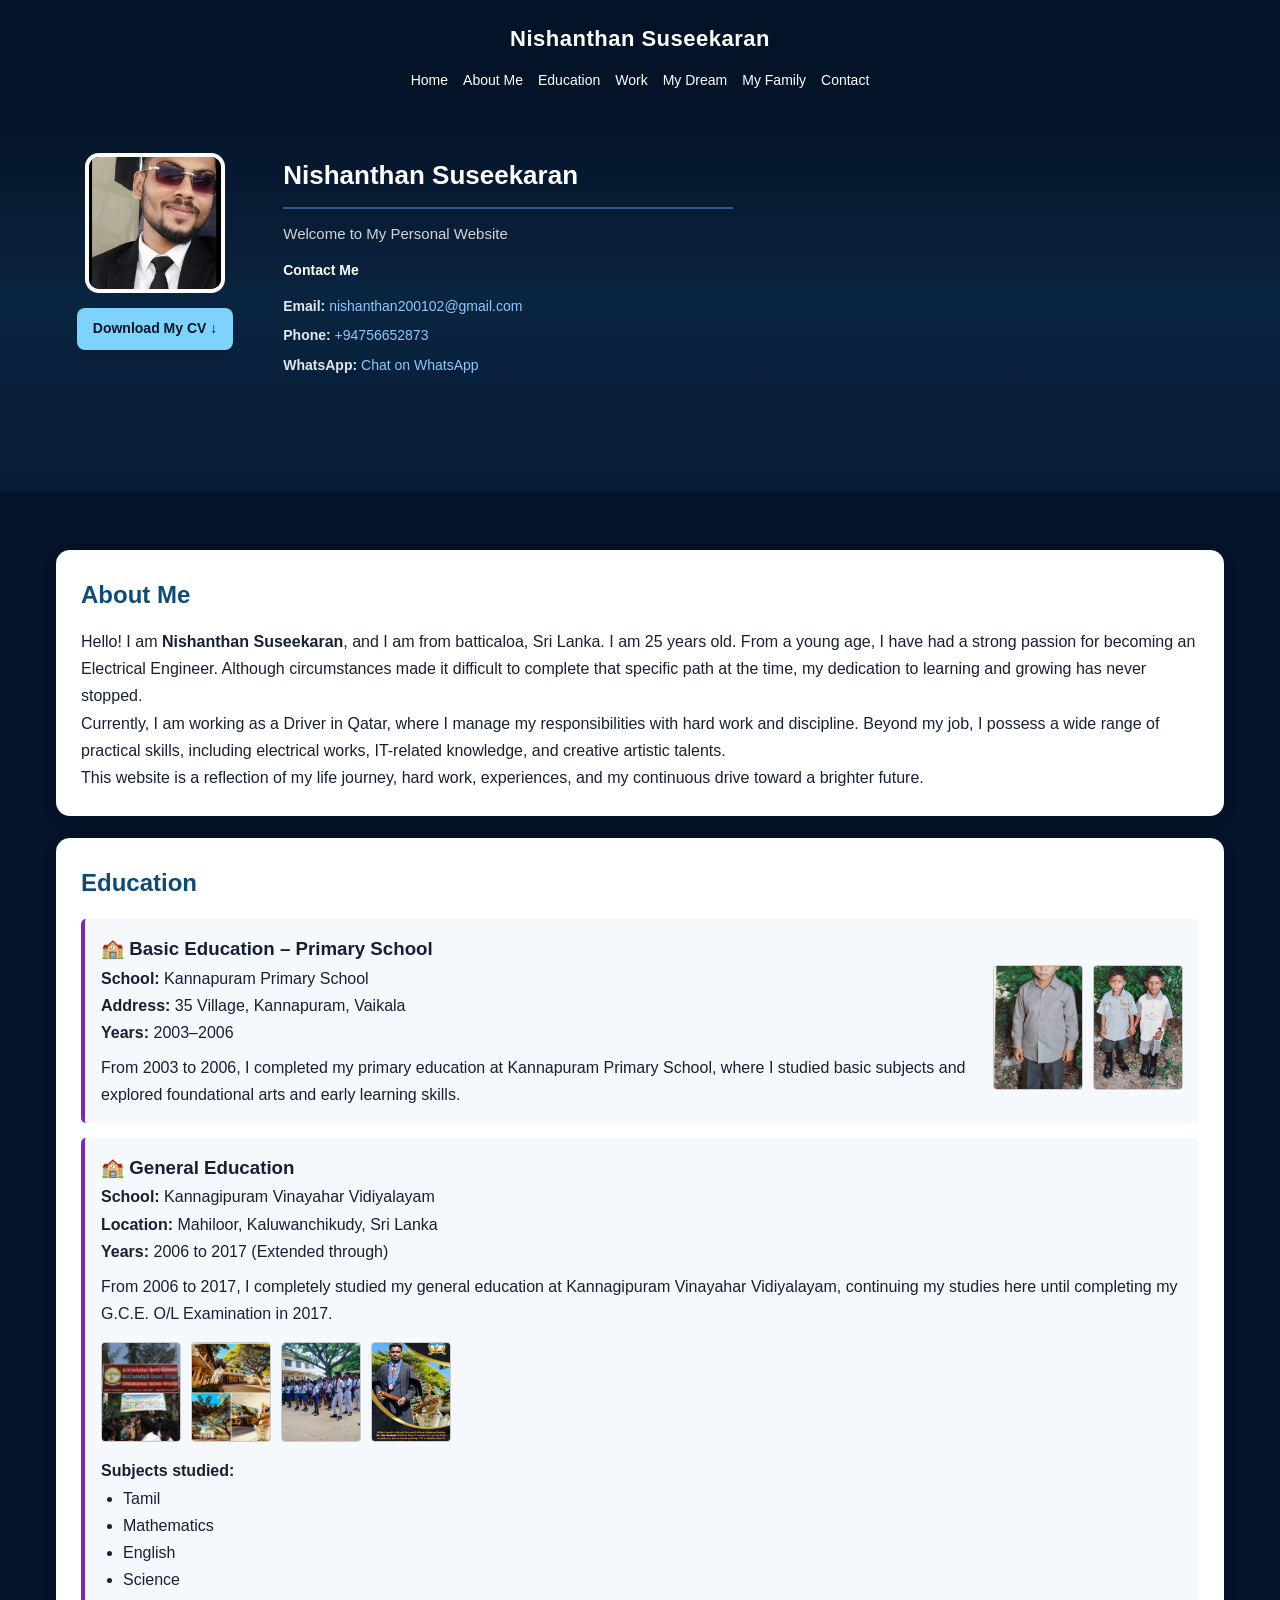
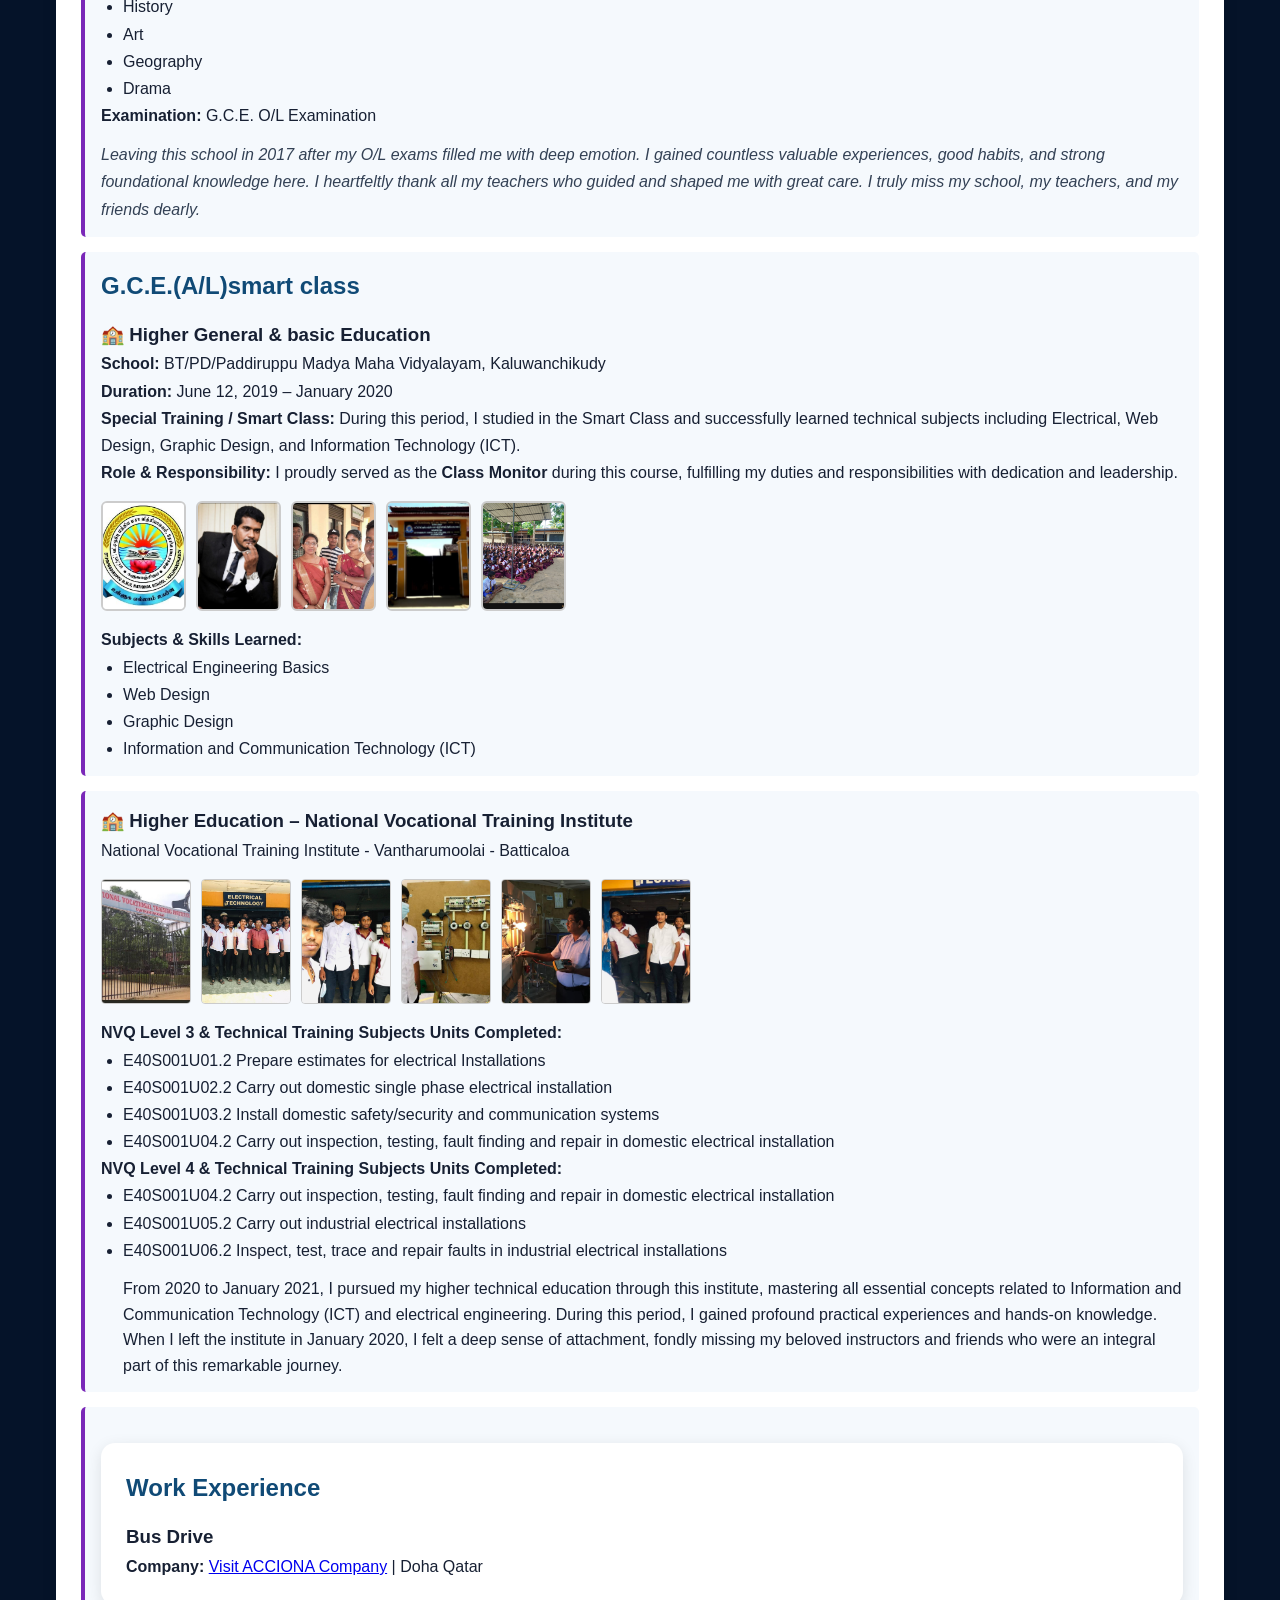
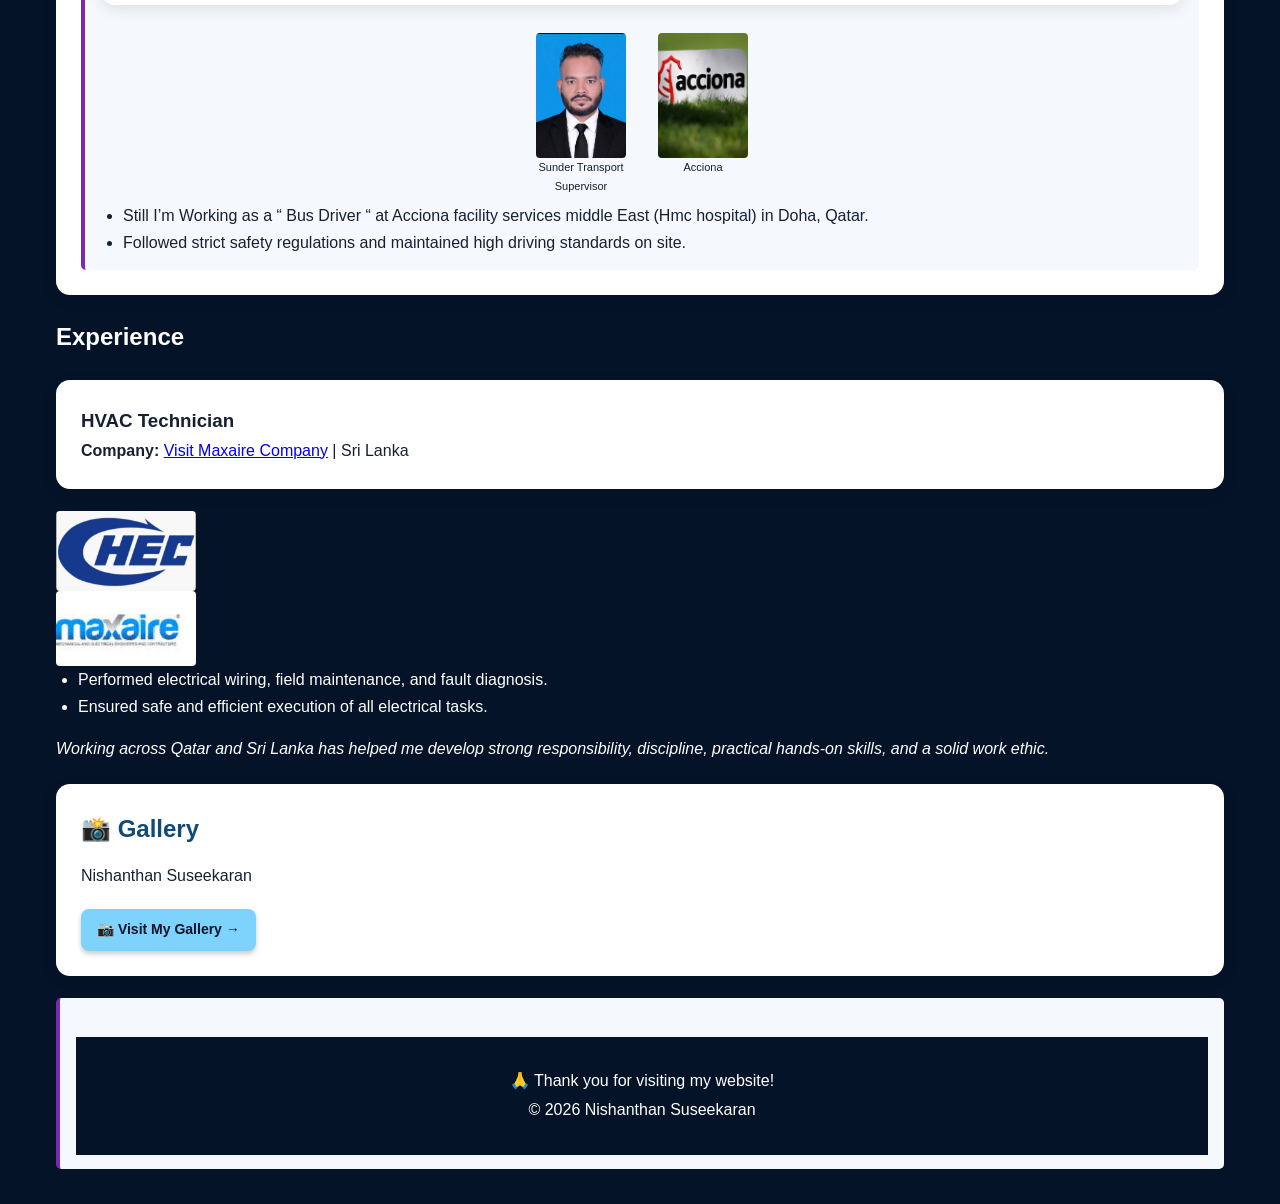
==== commit 004e2ca5: "Update index.html" ====
--- a/index.html
+++ b/index.html
@@ -389,7 +389,6 @@
       </section>
     
 
-   <div class="card">
     <div class="job-item">
           <h2>Experience</h2>
           <section id="work">
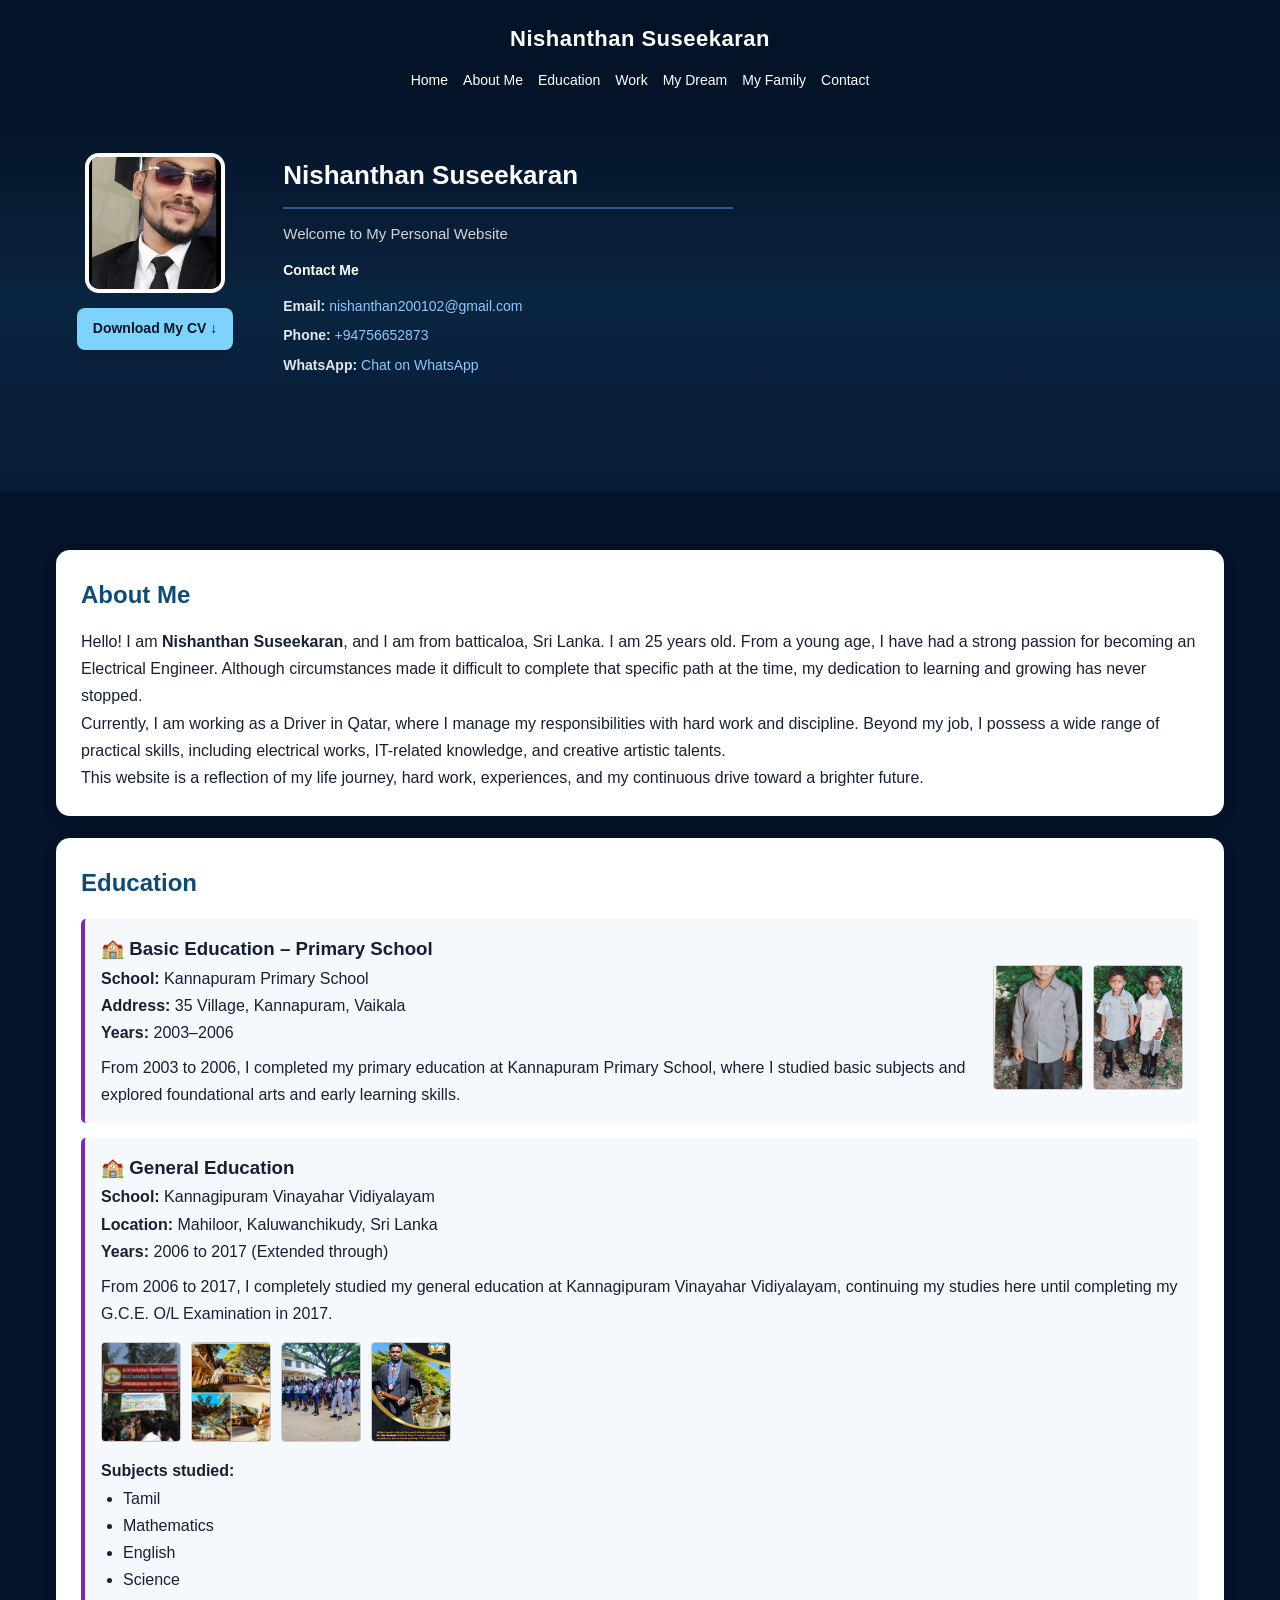
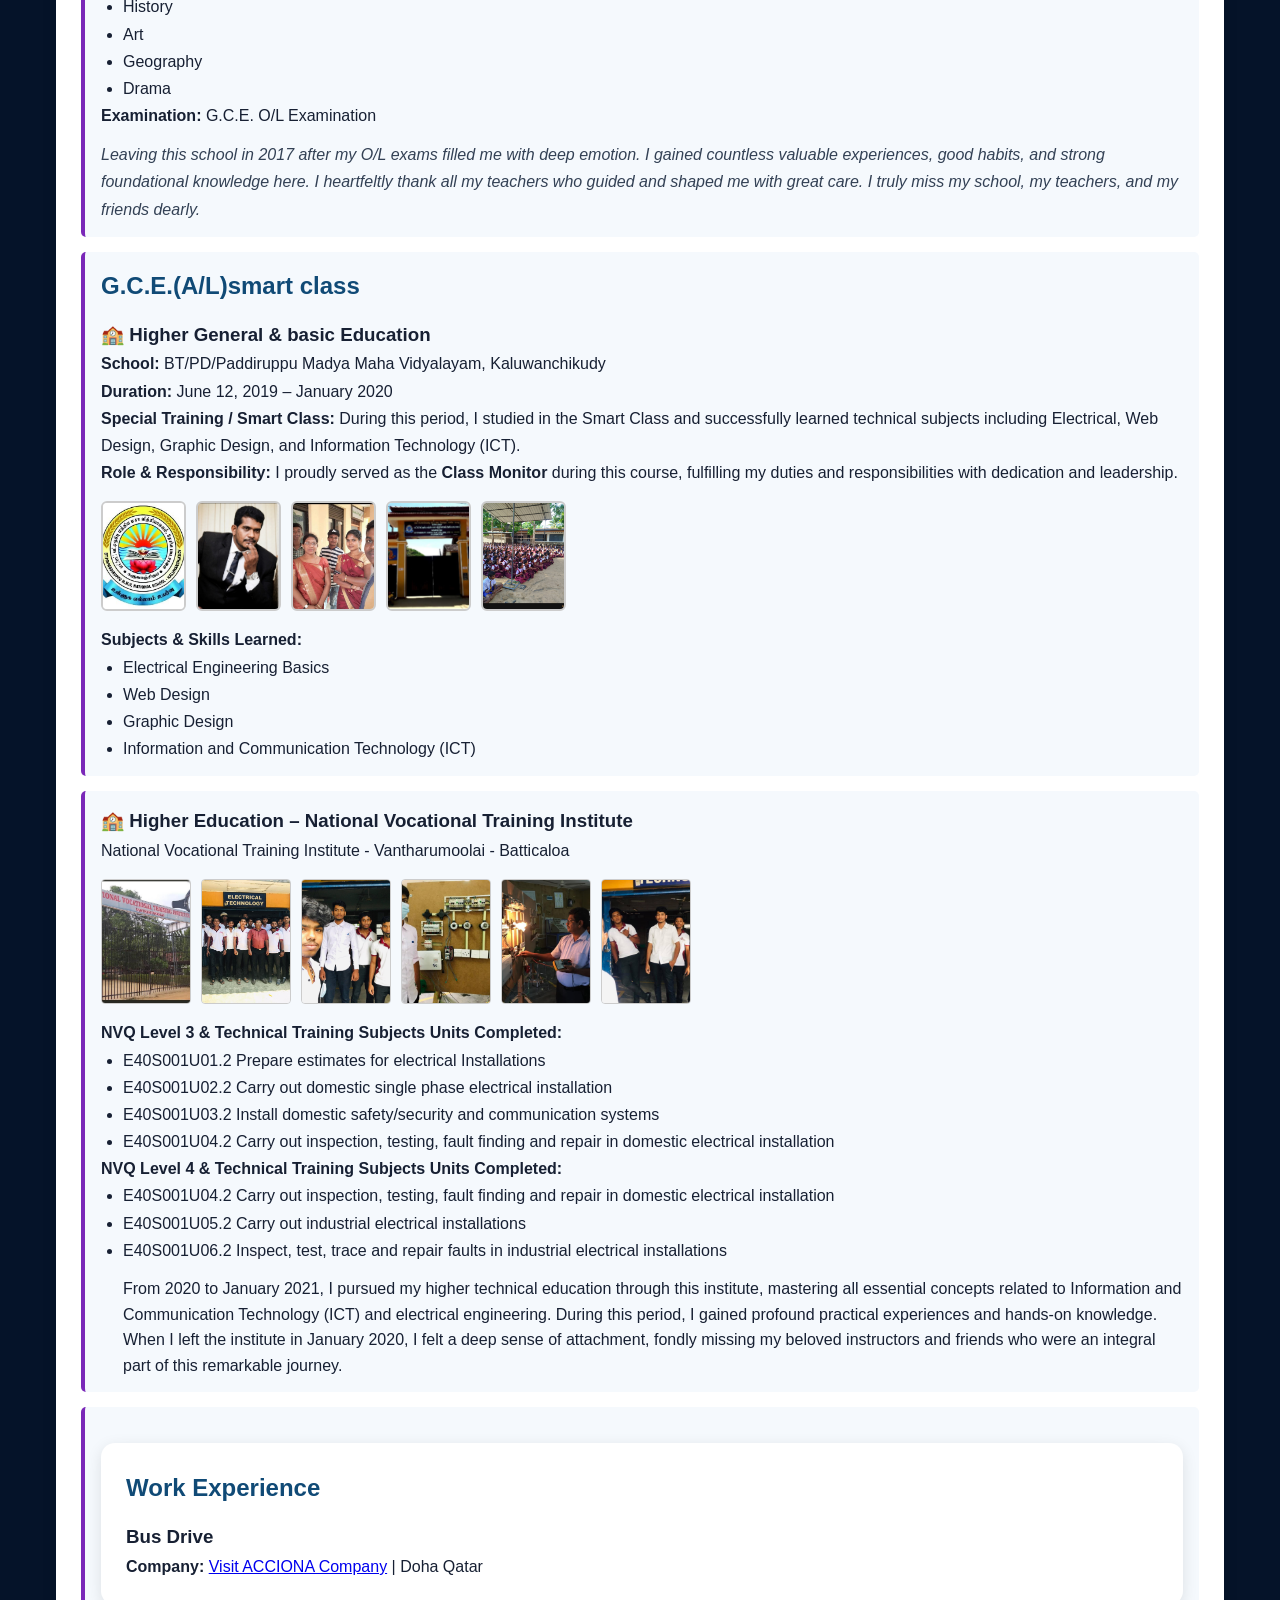
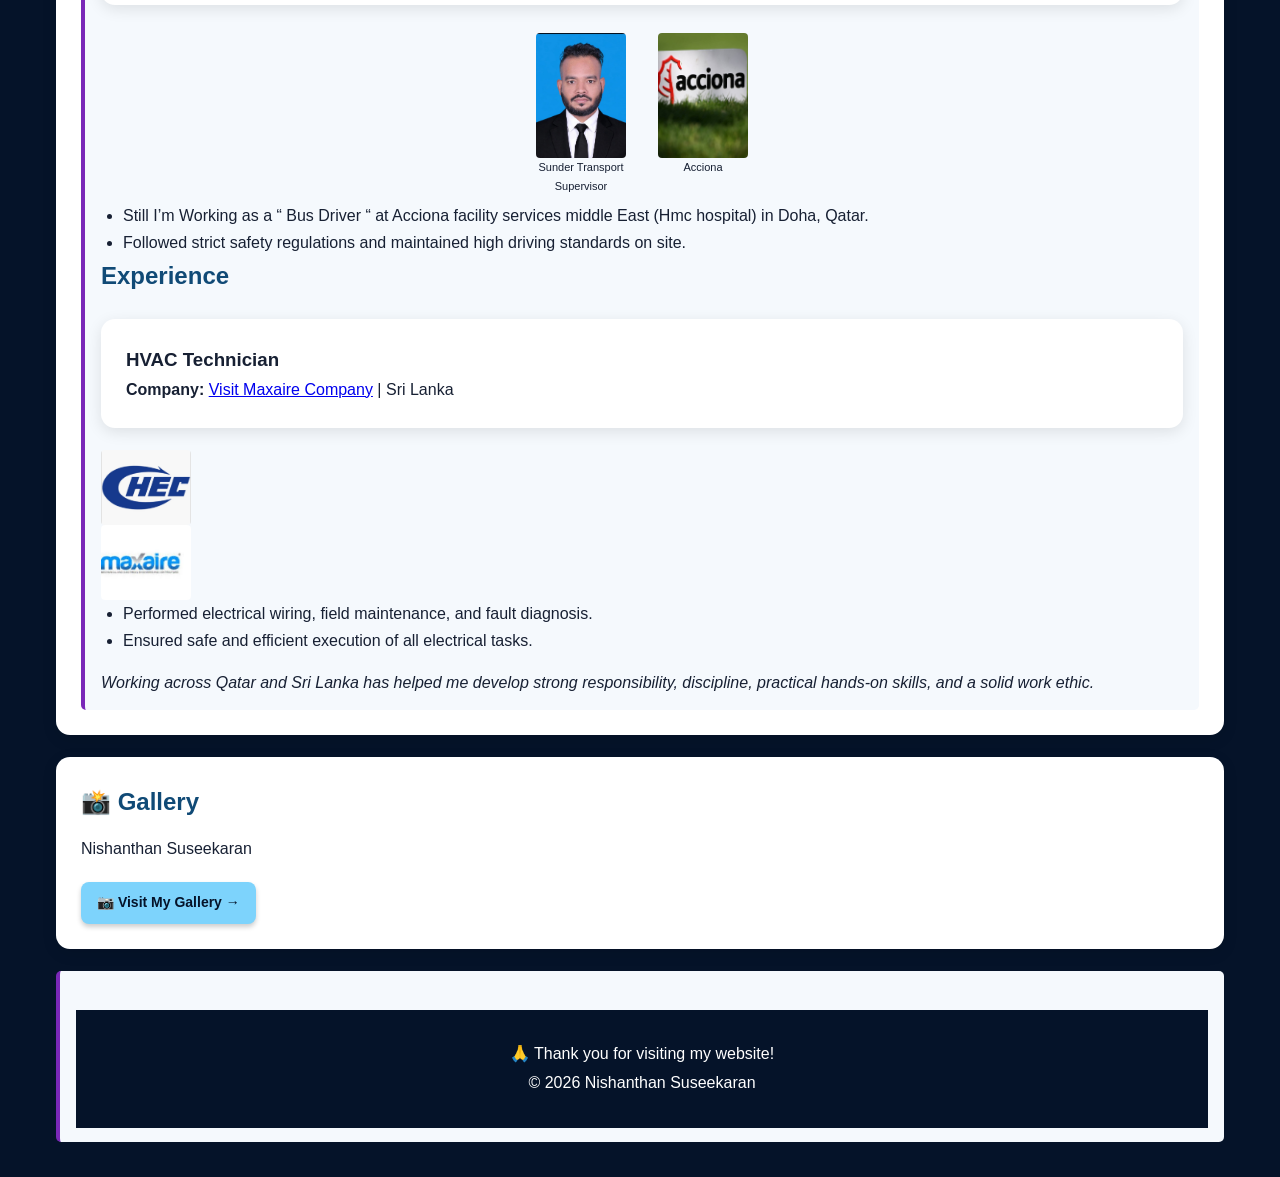
==== commit b7fbbdd6: "Update image dimensions in index.html Adjusted image sizes for better layout consistency." ====
--- a/index.html
+++ b/index.html
@@ -385,8 +385,7 @@
         <li>Still I’m Working as a “ Bus Driver “ at Acciona facility services middle East (Hmc hospital) in Doha, Qatar.</li>            
         <li>Followed strict safety regulations and maintained high driving standards on site.</li>
       </ul>
-    </div>
-      </section>
+  </div>
     
 
     <div class="job-item">
@@ -402,9 +401,9 @@
         
         <div class="company-photos">
           <div class="photo-card">
-          <img src="images (1).jpeg" style="width: 140px; height: 80px; object-fit: cover; border-radius: 4px;">
+          <img src="images (1).jpeg" style="width: 90px; height: 75px; object-fit: cover; border-radius: 4px;">
           </div>
-          <img src="images.jpeg" alt="Maxaire" style="width: 140px; height: 75px; object-fit: cover; border-radius: 4px;">
+          <img src="images.jpeg" alt="Maxaire" style="width: 90px; height: 75px; object-fit: cover; border-radius: 4px;">
         </div>
       </div>
 
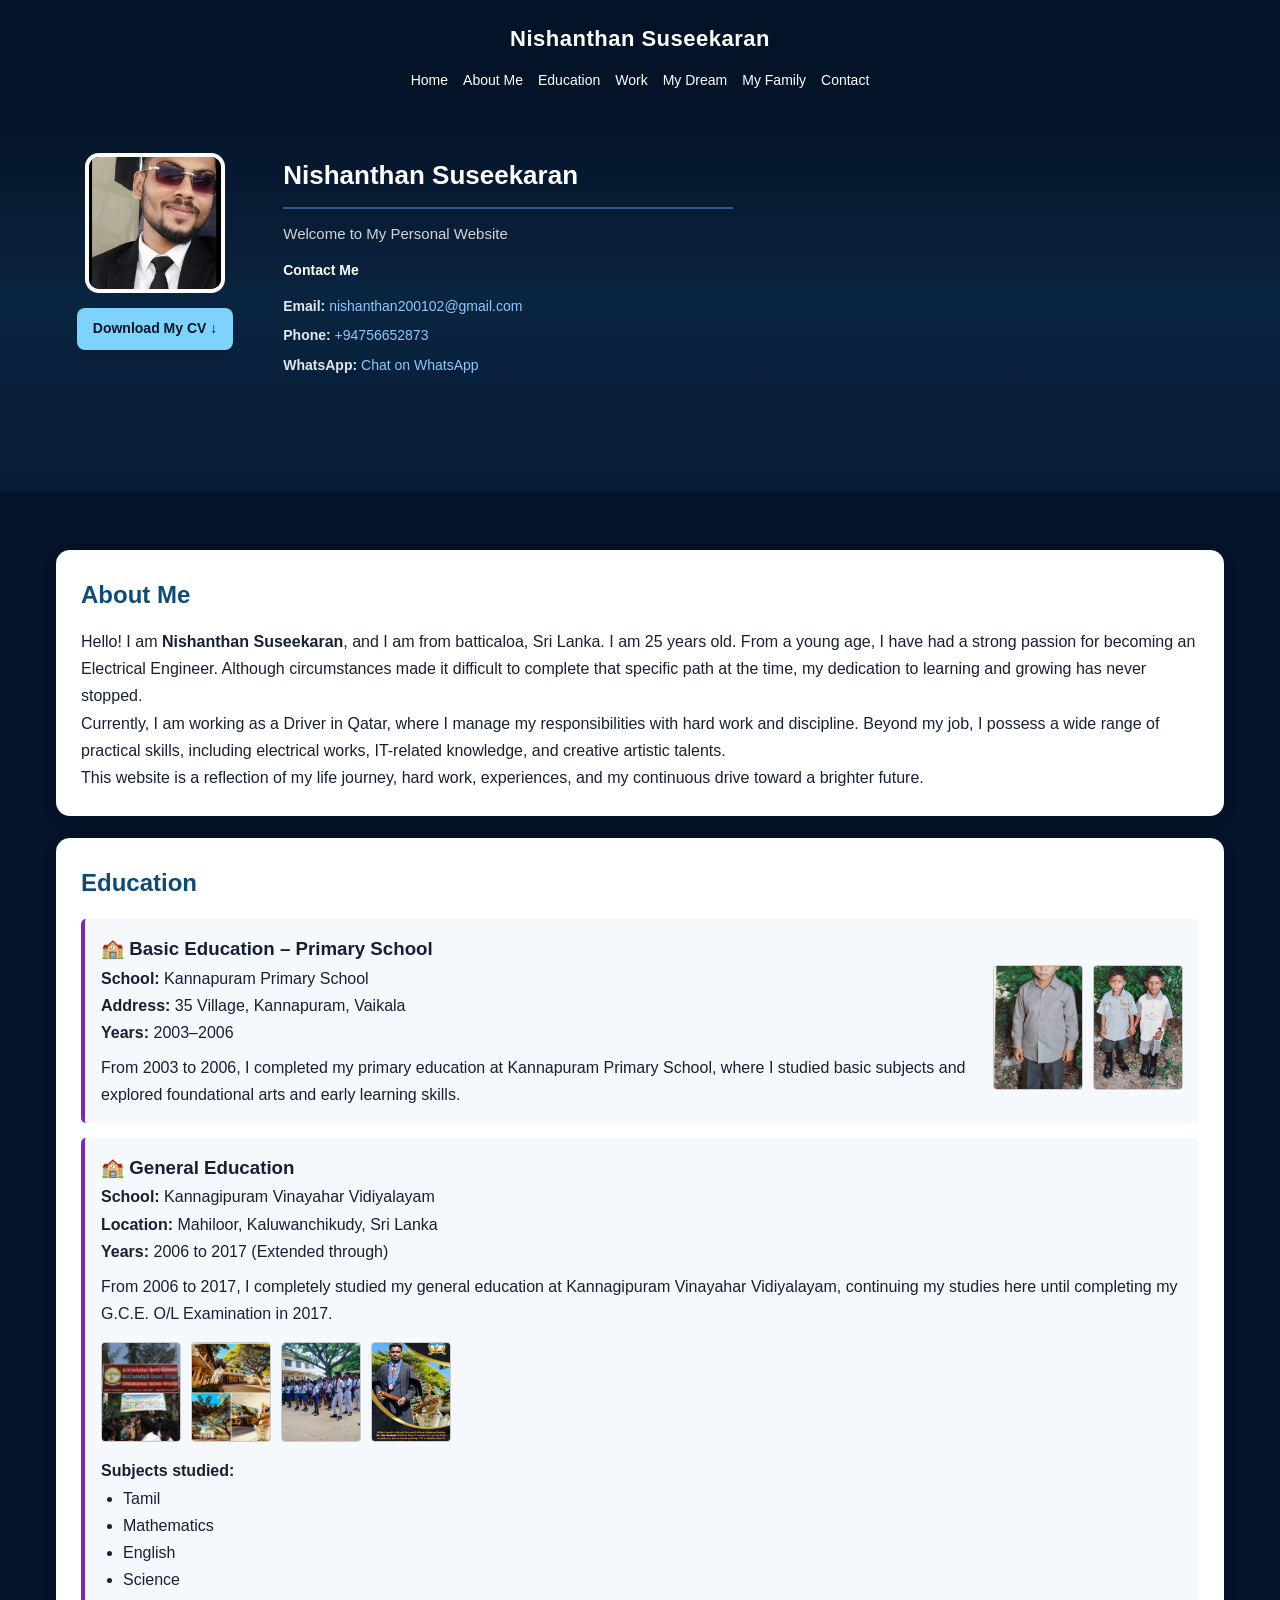
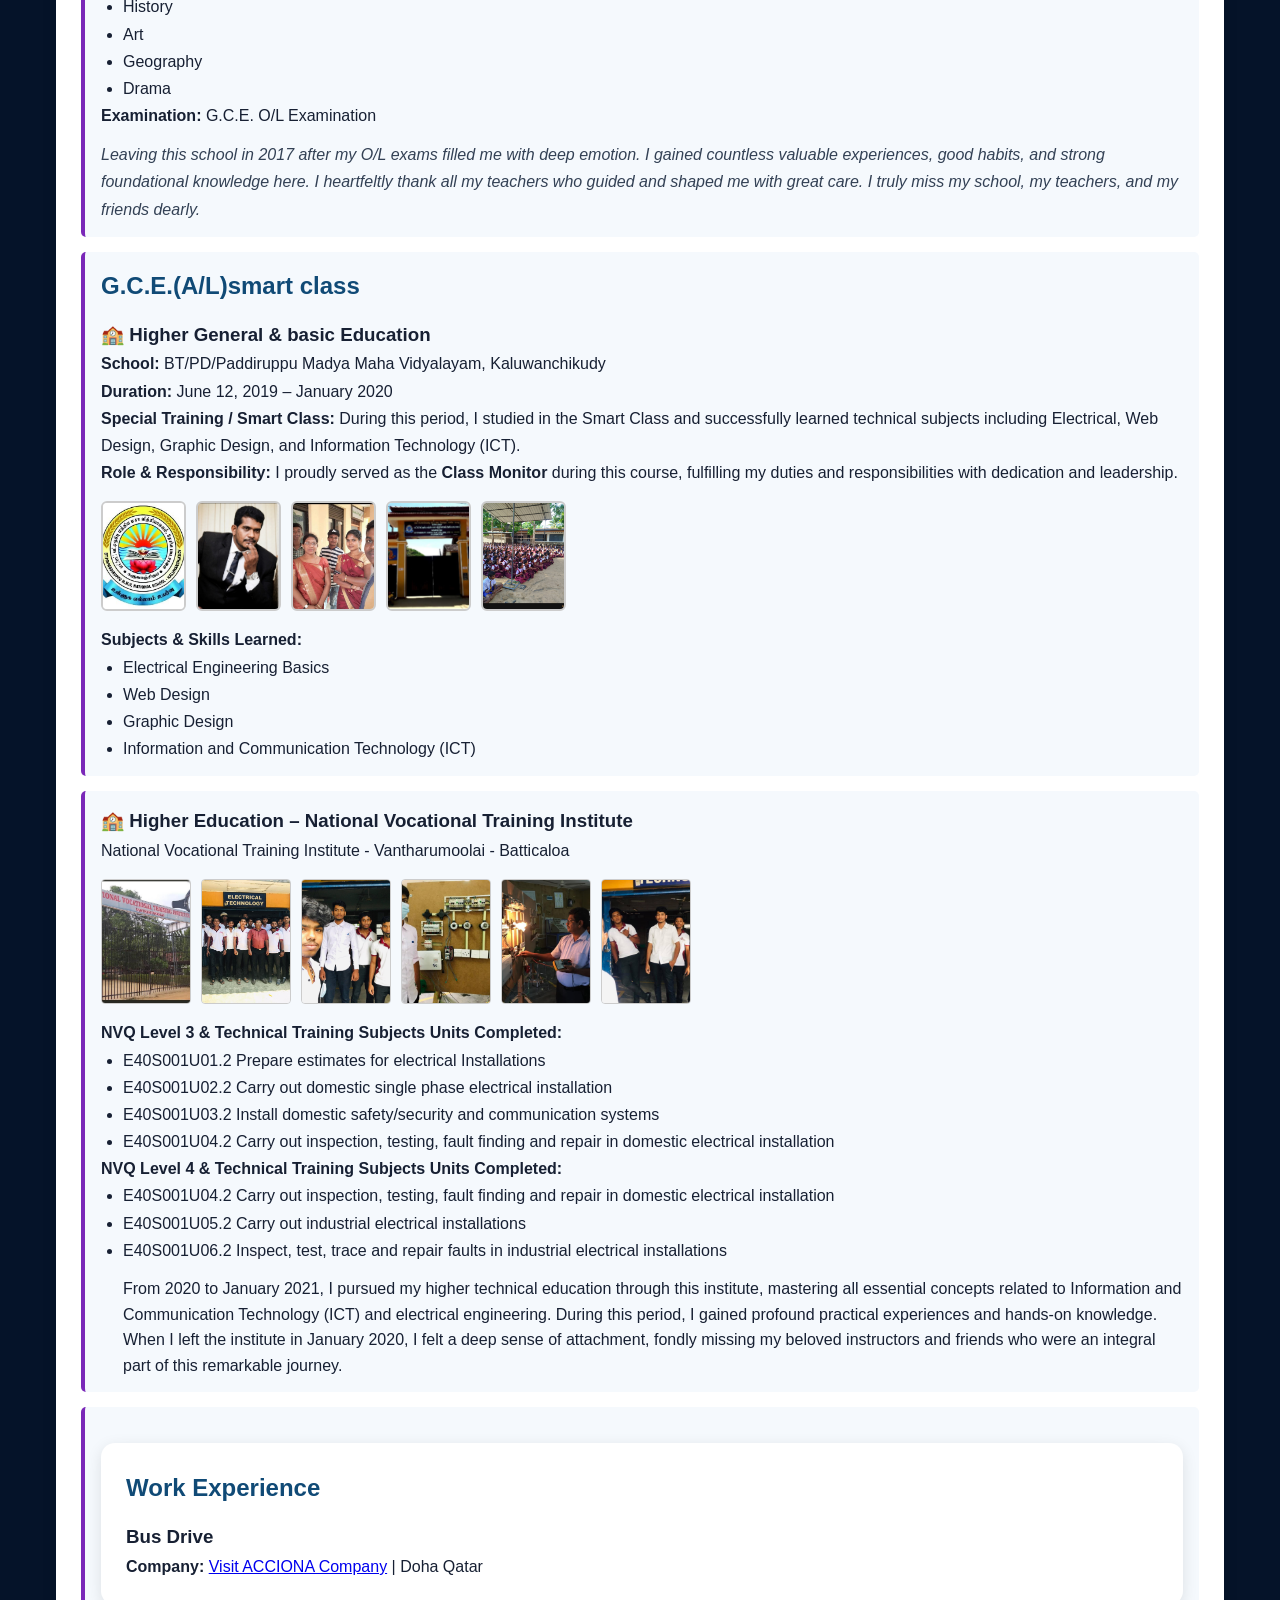
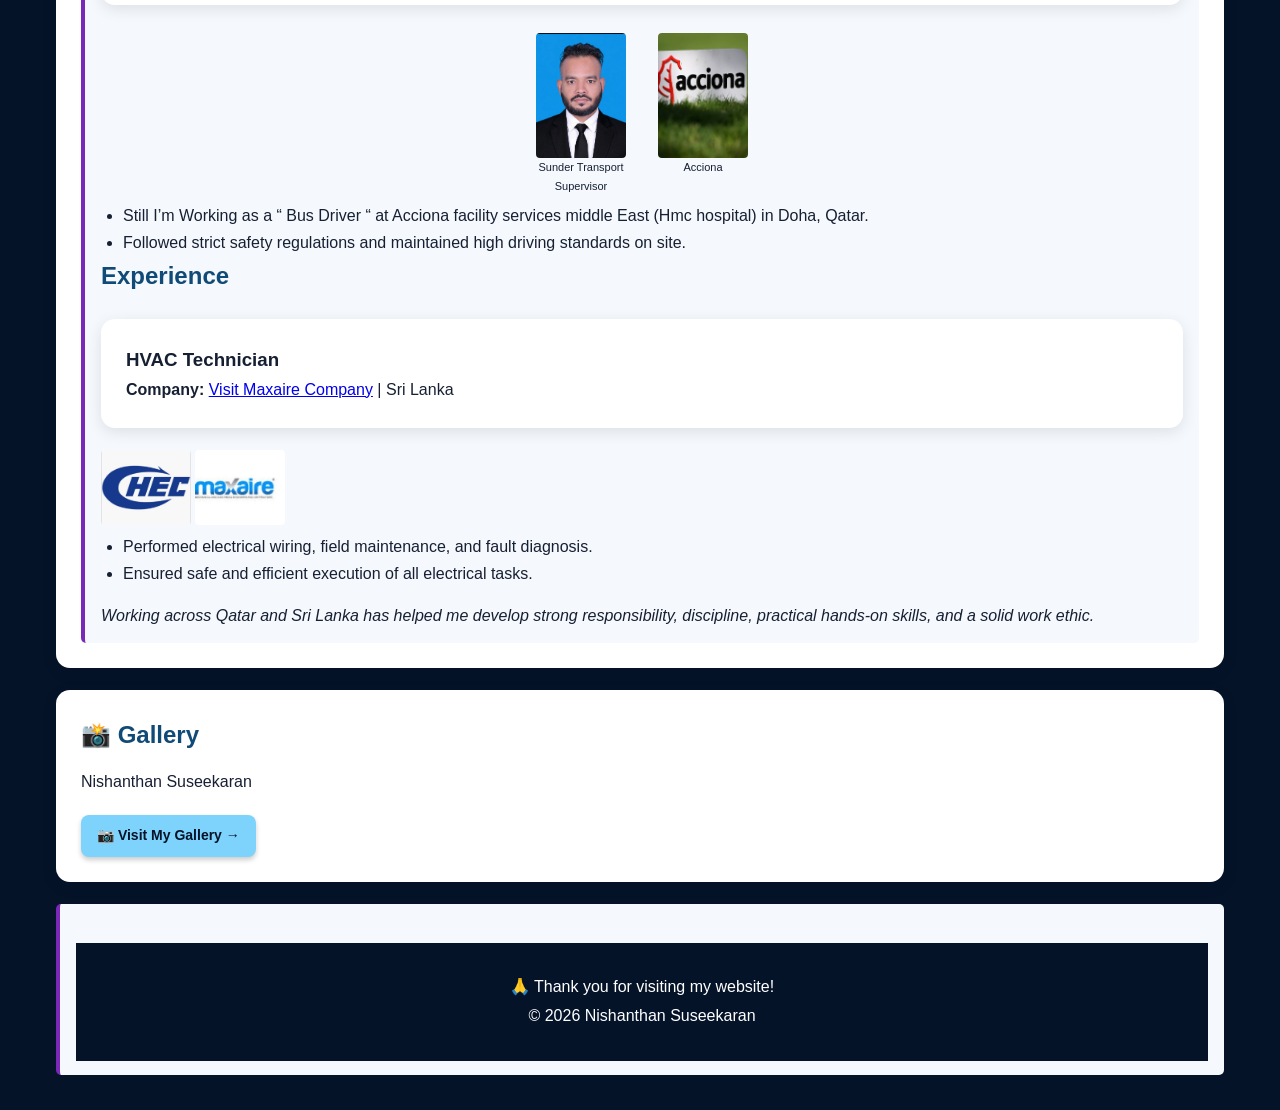
==== commit b8c420c8: "Fix HTML structure by removing extra closing div Removed an unnecessary closing div tag for photo-ca" ====
--- a/index.html
+++ b/index.html
@@ -402,7 +402,6 @@
         <div class="company-photos">
           <div class="photo-card">
           <img src="images (1).jpeg" style="width: 90px; height: 75px; object-fit: cover; border-radius: 4px;">
-          </div>
           <img src="images.jpeg" alt="Maxaire" style="width: 90px; height: 75px; object-fit: cover; border-radius: 4px;">
         </div>
       </div>
